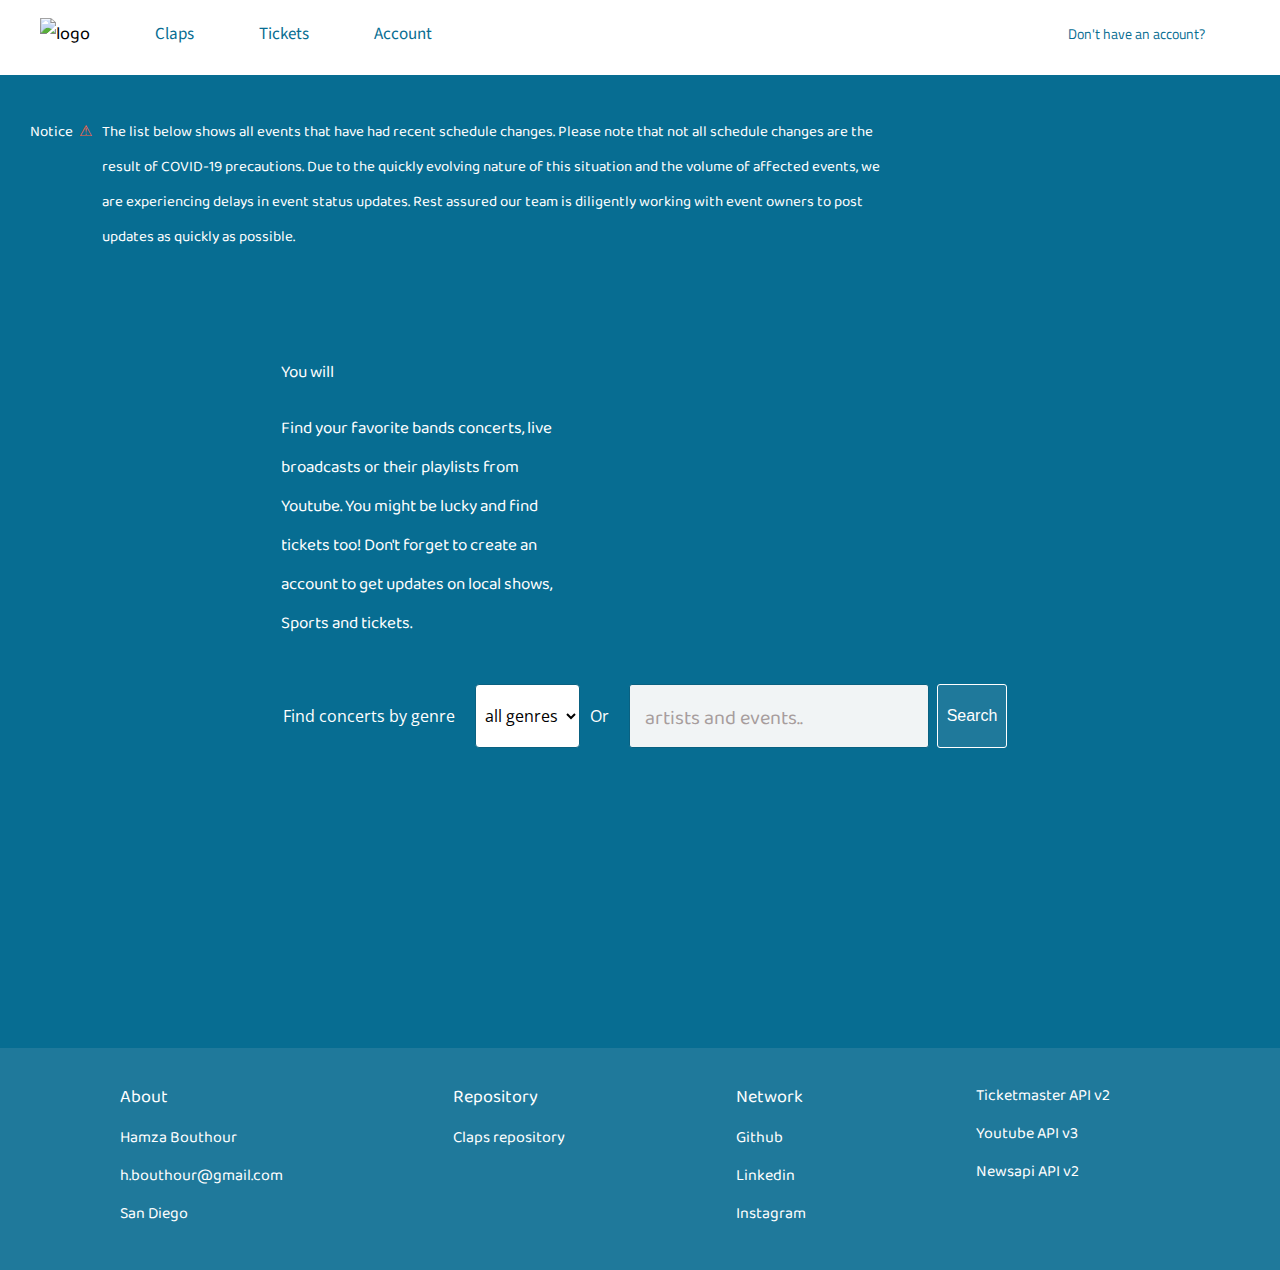
==== index.html @ c0728323 "index.html" ====
<!DOCTYPE html>
<html lang="en">

<head>
    <meta charset="UTF-8">
    <meta name="viewport" content="width=device-width, user-scalable=no">
    <link href="https://fonts.googleapis.com/css?family=Baloo+Tammudu+2|Titillium+Web&display=swap" rel="stylesheet">
    <link href="https://fonts.googleapis.com/css?family=Baloo+Paaji+2&display=swap" rel="stylesheet">
    <link href="https://fonts.googleapis.com/css?family=Open+Sans&display=swap" rel="stylesheet">
    <link href="https://fonts.googleapis.com/css?family=Source+Sans+Pro&display=swap" rel="stylesheet">
    <link rel="stylesheet" href="index.css" type="text/css">
    <script type="text/javascript" src="https://ajax.googleapis.com/ajax/libs/jquery/3.4.1/jquery.min.js"></script>
    <script src="index.js"></script>
    <title>Claps</title>
</head>

<body>
    <header class="header-home">
        <div class="nav-bar">
            <ul class="nav-bar-items">
                <li class="nav-bar-item"><img src="https://i.postimg.cc/vmHwt7nM/rename-edited.jpg" alt="logo"></li>
                <li class="nav-bar-item" id="claps-icon"><a class="nav-item-link" href="index.html">Claps</a></li>
                <li class="nav-bar-item"><a class="nav-item-link" href="https://www.ticketmaster.com/"target="_blank">Tickets</a></li>
                <li class="nav-bar-item"><a class="nav-item-link" href="account.html">Account</a></li>
                <li class="nav-bar-item"></li>
                <li class="signup-header nav-bar-item"><a class="signup-link" id="link_signup_home" href="account.html">Don't have an account?</a>
                </li>
            </ul>
        </div>
        <div class="front-message-header">
            <p class="notice-tag">Notice </p>
            <p class="alert-symbol">&#9888;</p>
            <p class="alert-text">The list below shows all events that have had recent schedule changes.
                Please note that not all schedule changes are the result of COVID-19 precautions. Due to the quickly
                evolving nature of this situation and the volume of affected events, we are experiencing delays in
                event
                status updates. Rest assured our team is diligently working with event owners to post updates as
                quickly
                as possible.</p>
        </div>
        <div class="front-message-news">
            <div class="introduction-header">
                <p class="clap-icon">You will </p>
                <p class="introduction-text">Find your favorite bands concerts, live broadcasts or their playlists from
                    Youtube. You might be lucky and find tickets too!
                    Don't forget to create an account to get updates on local shows, Sports and tickets.</p>
            </div>
            <div class="display-news-header"></div>
            <div class="display-events-header"></div>
        </div>
    </header>


    <div class="container-form-search">
        <form class="form-search" action="index.html">
            <p>Find concerts by genre</p>
            <select name="lessons_style" id="select_style_lessons">
                <option value="">all genres</option>
                <option value="jazz">jazz</option>
                <option value="rock">rock</option>
                <option value="blues">blues</option>
                <option value="metal">metal</option>
                <option value="rnb">R&B</option>
                <option value="classical">Classical</option>
            </select>
            <p>Or</p>
            <input type="text" class="form-search-input" id="form-search-keyword-input"
                placeholder="artists and events..">
            <button class="form-search-button">Search</button>
        </form>
    </div>
    <div class="events-container hidden">
        <h2 class="display-container-header">Suggested events..</h2>
        <div class="display-events"></div>
    </div>
    <div class="playlist-container hidden">
        <h2 class="display-container-header">Youtube playlists..</h2>
        <div class="display-playlist"></div>
    </div>
    <div class="video-container hidden">.
        <h2 class="display-container-header">Live shows..</h2>
        <div class="display-videos"></div>
    </div>
    <footer>
        <div class="html-bottom-home">
            <div class="contact-container">
                <div class="bottom-contact">
                    <p class="bottom-about-header">About</p>
                    <p class="bottom-text">Hamza Bouthour</p>
                    <p class="bottom-text">h.bouthour@gmail.com</p>
                    <p class="bottom-text">San Diego</p>
                </div>
                <div class="bottom-contact">
                    <p class="bottom-about-header">Repository</p>
                    <a href="https://github.com/hamza-bouthour/Claps" target="_blank">Claps repository</a>
                </div>
                <div class="bottom-contact">
                    <p class="bottom-about-header">Network</p>
                    <a href="https://github.com/hamza-bouthour" target="_blank">Github</a>
                    <p><a href="https://www.linkedin.com/in/hamza-bouthour-a0265919b/" target="_blank">Linkedin</a></p>
                    <a href="https://www.instagram.com/h.bhzo/" target="_blank">Instagram</a>
                </div>
                
                <div class="bottom-contact">
                    <p><a href="https://developer.ticketmaster.com/products-and-docs/apis/getting-started/"target="_blank">Ticketmaster API v2</a></p>
                    <p><a href="https://developers.google.com/youtube/v3" target="_blank">Youtube API v3</a></p>
                    <p><a href="https://newsapi.org/" target="_blank">Newsapi API v2</a></p>
                </div>
            </div>
        </div>
    </footer>
        <div class="response-error-status hidden"></div>
</body>
</html>
---- index.css ----
@media screen and (min-width: 720px) {

    * {
        box-sizing: border-box;
    }
    body {
        margin: 0;
        background-color: #076d92;  
    }
    .hidden {
        display: none;
    }
    button:hover {
        cursor: pointer;
    }
    button:focus,
    button:active {
        outline: none;
    }
    input::placeholder {
        font-family: 'Open Sans', sans-serif;
        color: rgb(167, 157, 157);
    }
    /* header */
    div.nav-bar {
        font-family: 'Baloo Tammudu 2', cursive;
        font-size: 18px;
        width: 100%;
        position: fixed;
        top: 0;
        background-color: white;
        height: 75px;
    }
    ul.nav-bar-items  {
        margin-left: 0px;
        list-style: none;
        display: flex;
        flex-direction: row;
        justify-content: start;
    }
    li.nav-bar-item  {
        margin-right: 25px;
    }
    li.nav-bar-item img {
        margin-top: -20px;
        margin-right: 40px;
    }
    a.nav-item-link { 
        font-size: 17px;
        margin-right: 40px;
        font-family: 'Source Sans Pro', sans-serif;
        text-decoration: none;
        color: #076d92;
    }
    a.nav-item-link:hover { 
        font-weight: 800;
    }
    div.search-header-container {
        position: absolute;
        right: 340px;
    }
    li.signup-header {
        position: absolute;
        right: 50px;
    }
    a.signup-link {
        font-family: 'Titillium Web', sans-serif;
        color: #076d92;
        font-size: 14px;
        text-decoration: none;
    }
    a.signup-link:hover {
        font-weight: 800;
    }
    input.search-input-form-header {
        font-family: 'Titillium Web', sans-serif;
        margin-left: 10px;
        width: 350px;
        height: 30px;
        background-color: white;
        color: black;
        border: solid 1px rgb(253, 251, 251);
        border-radius: 4px;
        margin-right: 4px;
        padding-left: 5px;
    }
    button.search-button-form-header {
        color: white;
        height: 30px;
        background-color: rgba(243, 237, 237, 0.1);
        border: solid 1px rgb(253, 251, 251);
        border-radius: 4px;
        outline: none;
    }
    input.search-input-form-header::placeholder {
        font-family: 'Baloo Tammudu 2', cursive;
        padding-left: 5px;
        color: rgb(167, 157, 157);
    }
    div.front-message-news {
        font-family: 'Baloo Tammudu 2', cursive;
        font-size: 14px;
        margin-top: 20px;
        display: flex;
        flex-direction: row;
        justify-content: space-evenly;
        margin-left: 15px;
    }
    div.display-news-header {
        margin-left: -80px;
    }
    div.display-news {
        font-family: 'Baloo Tammudu 2', cursive;
        margin-left: 50px;
    }
    div.news-box {
        margin-left: 90px;
        margin-bottom: 50px;
        display: flex;
        flex-direction: row;
        justify-content: start;
    }
    div.news-details {
        line-height: 15px;
        border-radius: 4px;
        padding: 15px;
        height: 220px;
        background-color: rgba(254, 254, 255, 0.7);
        border: solid 1px white;
        margin-left: 10px;
        margin-right: 15px;
        width: 200px;    
    }
    div.news-details a.news-link,
    div.news-details p.news-source {
        color: black;
        text-decoration: none;
        color:rgb(5, 17, 121);
        font-weight: 700;
    }
    img.news-image {
        border-radius: 4px;
        width: 310px;
        height: 220px;  
        border: solid 1px white;
    }
    div.front-message-header {
       width: 200px;
        font-family: 'Baloo Paaji 2', cursive;
        display: flex;
        flex-direction: row;
        justify-content: center;
        line-height: 35px;
        color: white;
        margin-top: 100px;
        width: 850px;
        font-size: 15px;
        margin-left: 30px;
    }
    p.notice-tag {
        margin-top: 15px;
        margin-right: 3px;
        font-size: 15px;
    }
    p.alert-symbol {
        margin-left: 3px;
        margin-top: 15px;
        margin-right: 10px;
        color: tomato;    
    }
    p.alert-text {
       width: 1000px;
    }
    div.introduction-header {
        margin-top: 50px;
        font-size: 17px;
        width: 300px;
        color: white;
    }
    form.form-search {
        margin-top: 20px;
        margin-bottom: 50px;
        display: flex;
        flex-direction: row;
        justify-content: center;   
    }
    input.form-search-input {
        font-family: 'Open Sans', sans-serif;
        background-color: rgb(241, 244, 245);
        border: solid 1px #0a6181;
        border-radius: 4px;
        padding-left: 10px;
        margin-right: 8px;
        border-radius: 3px;
        font-size: 20px;
        width: 300px;
    }
    input.form-search-input::placeholder {
        font-size: 20px;
        font-family: 'Baloo Tammudu 2', cursive;
        padding-left: 5px;
        color: rgb(167, 157, 157);
    }
    input#form-search-keyword-input:active,
    input#form-search-keyword-input:focus {
        outline: none;
    }
    select#select_style_lessons {
        border-radius: 4px;
        font-size: 16px;
        padding: 5px;
        font-family: 'Open Sans', sans-serif;
        background-color: white;
        border: solid 1px #0a6181;
    }
    option {
        font-family: 'Open Sans', sans-serif;   
    }
    form.form-search p {
        font-size: 16px;
        font-family: 'Open Sans', sans-serif;
        color: white;
        padding: 5px;
        margin-right: 15px;
        margin-left: 5px;
    } 
    button.form-search-button {
        width: 70px;
        padding: 2px;
        font-size: 16px;
        border: solid 1px white;
        border-radius: 3px;
        background-color:rgba(243, 237, 237, 0.1);
        color: white;
    }
    div.events-container {
        margin-top: 40px;
    }
    div.display-events {
        display: flex;
        flex-direction: row;
        margin-left: -15px;
        overflow-y: hidden;  
    }
    div.display-events-header {
        margin-left: -20px;
    }
    div.event-box-header {
        font-family: 'Baloo Tammudu 2', cursive;
        border-radius: 5px;
        display: flex;
        flex-direction: row;
        margin-left: 10px;  
        text-align: left;
        color: black;
        margin-bottom: 67px; 
    }
    div.event-box-header img {
        width: 360px;
        height: 220px;
         border-radius: 4px; 
         border: solid 1px white;
    }
    div.event-info-box-header {
        line-height: 17px;
        border-radius: 4px;
        padding: 12px;
        font-size: 14px;
        padding-top: 1px;
        background-color: rgba(254, 254, 255, 0.7);
        border: solid 1px white;
        margin-left: 10px;
        margin-right: 15px;
        width: 200px;
        height: 220px; 
    }
    div.event-box-header a.event-ticket-header {
        color: black;
        text-decoration: none;
        color:rgb(5, 17, 121);
        font-weight: 700;
    }
    p.event-local-header span {
        margin-left: 12px;
    }
    p.event-name-header {
        font-weight: 900;
        color:rgb(5, 17, 121);
    }
    div.event-box { 
        font-family: 'Baloo Tammudu 2', cursive;
        border-radius: 5px;
        display: flex;
        flex-direction: row;
        margin-left: 50px;
        text-align: left;
        color: black;
        margin-bottom: 25px;
    }
    div.event-box img {
       width: 170px;
       height: 191px;
        border-radius: 4px; 
        border: solid 1px white;
    }
    div.event-info-box {
        border: solid 1px white;
        line-height: 17px;
        border-radius: 4px;
        padding: 12px;
        font-size: 14px;
        padding-top: 1px;
        background-color: rgba(254, 254, 255, 0.7);
        margin-left: 10px;
        margin-right: 15px;
        width: 170px;
        height: 191px;
    }
    div.event-box a.event-ticket-form {
        color: black;
        text-decoration: none;
        color:rgb(5, 17, 121);
        font-weight: 700;
    }
    p.event-local-form span {
        margin-left: 12px;
    }
    p.event-name-form {
        font-weight: 900;
        color:rgb(5, 17, 121);
    }
    div.playlist-container {
        margin-top: 30px;   
    }
    div.display-playlist {
        font-family: 'Baloo Tammudu 2', cursive;
        margin-left: -15px;
        display: flex;
        flex-direction: row;
        overflow-y: hidden;
    }
    div.playlist-window {
        background-image: url(https://i.postimg.cc/vT8MY2CP/Spinner-1s-211px.gif);
        background-repeat: no-repeat;
        background-size: cover;
        width: 170px;
        height: 191px;
        border-radius: 4px;    
    }
    div.playlist-window iframe {
        width: 170px;
        height: 191px;
        border: solid 1px white;
    }
    div.playlist-description {
        line-height: 17px;
        border-radius: 4px;
        padding: 12px;
        font-size: 14px;
        padding-top: 1px;
        background-color: rgba(254, 254, 255, 0.7);
        margin-left: 10px;
        margin-right: 15px;
        width: 170px;
        height: 191px;
        border: solid 1px white;
    }
    div.playlist-box {
        font-family: 'Baloo Tammudu 2', cursive;
        border-radius: 5px;
        display: flex;
        flex-direction: row;
        margin-left: 50px;
        margin-bottom: 25px;
        text-align: left;
        color: black;
    }
    div.display-playlist iframe {
        border-radius: 5px;
        width: 170px;
        height: 191px;
    }
    h2.display-container-header {
        font-family: 'Open Sans', sans-serif;
        color: white;
        margin-left: 33px;
        font-weight: 400;
    }
    div.video-container {
        margin-top: -10px;
    }
    div.display-videos {
        display: flex;
        flex-wrap: wrap;
        justify-content: space-evenly;
    }
    div.video-box {
        border-radius: 4px;
        border: solid 1px white;
        margin-top: 10px;   
    }
    div.video-description {
        font-size: 13px;
        font-family: 'Open Sans', sans-serif;
        color: white; 
        border-top: solid 1px white;
        padding: 10px 10px;
        width: 400px;
    }
    div.video-window {
    background-image: url(https://i.postimg.cc/vT8MY2CP/Spinner-1s-211px.gif);
    background-repeat: no-repeat;
    background-size: cover;
}









    div.html-bottom-home {
        padding-top: 25px;
        padding-bottom: 25px;
        background-color: rgba(243, 237, 237, 0.1);
        margin-top: 300px;
        width: 100%;
       
    }
    div.contact-container {
        font-family: 'Baloo Tammudu 2', cursive;
        margin-left: 120px;
       display: flex;
       flex-direction: row;
       justify-content: space-around;
        color: white;
        
    }
    div.bottom-contact {
        line-height: 22px;
        display: block;
        margin-right: 170px;
    }
    p.bottom-about-header {
      font-size: 18px;
     
    }
    div.contact-container div a {
        color: white;
        text-decoration: none;
    }
  
      
      /* ::-webkit-scrollbar-track {
        height: 7px;
        background: rgb(171, 180, 185);
      }
       
     
      ::-webkit-scrollbar-thumb {
        background:rgb(73, 2, 2) ; 
        width: 20px;
      }
      
     
      ::-webkit-scrollbar-thumb:hover {
        background: #555; 
       
      } */
    

#style-8{
    border: 1px solid black;
    background-color: #F5F5F5;
}

::-webkit-scrollbar {
    height: 8px;
    width: 10px;
    
}

::-webkit-scrollbar-thumb {
    border-radius: 8px;
    background-color: #1a8daa;  
}
::-webkit-scrollbar-thumb:hover {
    border-radius: 8px;
    background-color: #eaeff0;  
}

}
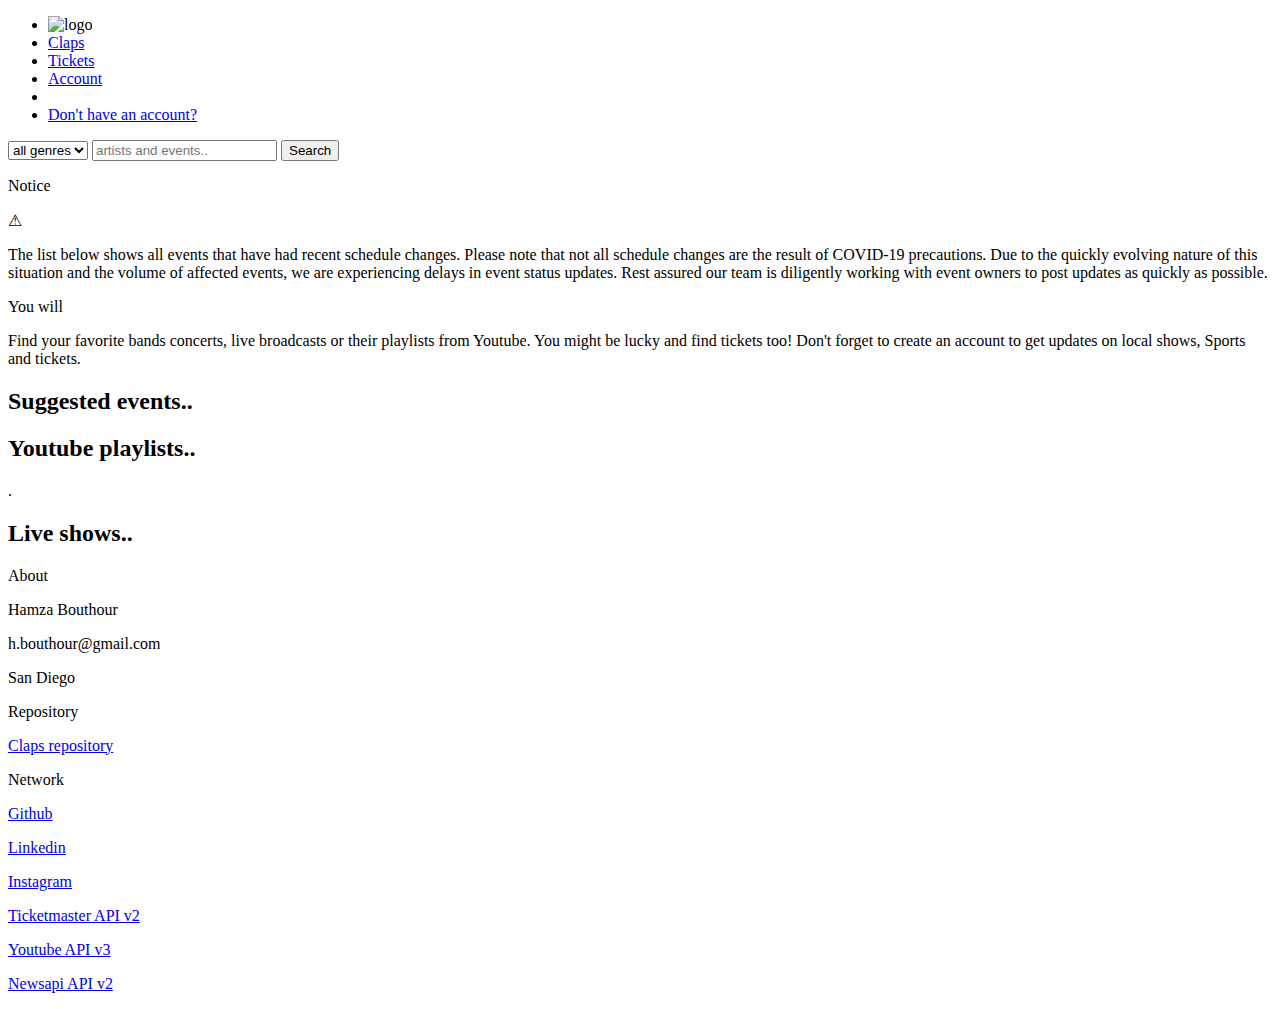
==== commit 5ac0ed62: "index.html" ====
--- a/index.html
+++ b/index.html
@@ -15,18 +15,63 @@
 </head>
 
 <body>
-    <header class="header-home">
+    <header>
+
         <div class="nav-bar">
-            <ul class="nav-bar-items">
-                <li class="nav-bar-item"><img src="https://i.postimg.cc/vmHwt7nM/rename-edited.jpg" alt="logo"></li>
+            <div class="nav-sandiwch">
+                <div class="sandwich-line"></div>
+                <div class="sandwich-line"></div>
+                <div class="sandwich-line"></div>
+            </div>
+            <ul class="nav-bar-items hidden">
+                <li class="nav-bar-item" id="header-logo"><img src="https://i.postimg.cc/vmHwt7nM/rename-edited.jpg"
+                        alt="logo"></li>
                 <li class="nav-bar-item" id="claps-icon"><a class="nav-item-link" href="index.html">Claps</a></li>
-                <li class="nav-bar-item"><a class="nav-item-link" href="https://www.ticketmaster.com/"target="_blank">Tickets</a></li>
+                <li class="nav-bar-item"><a class="nav-item-link" href="https://www.ticketmaster.com/"
+                        target="_blank">Tickets</a></li>
                 <li class="nav-bar-item"><a class="nav-item-link" href="account.html">Account</a></li>
                 <li class="nav-bar-item"></li>
-                <li class="signup-header nav-bar-item"><a class="signup-link" id="link_signup_home" href="account.html">Don't have an account?</a>
+                <li class="signup-header nav-bar-item"><a class="signup-link" id="link_signup_home"
+                        href="account.html">Don't have an account?</a>
                 </li>
             </ul>
+            <div class="mobile-form-search">
+                <form class="mobile-form-search" action="index.html">
+                   
+                    <select name="lessons_style" id="select_style_lessons_mobile">
+                        <option value="">all genres</option>
+                        <option value="jazz">jazz</option>
+                        <option value="rock">rock</option>
+                        <option value="blues">blues</option>
+                        <option value="metal">metal</option>
+                        <option value="rnb">R&B</option>
+                        <option value="classical">Classical</option>
+                    </select>
+                   
+                    <input type="text" class="form-search-input" id="form-search-keyword-input"
+                        placeholder="artists and events..">
+                    <button class="mobile-form-search-button">Search</button>
+                </form>
+            </div>
         </div>
+        <!-- <div class="container-form-search">
+            <form class="form-search" action="index.html">
+                <p>Find concerts by genre</p>
+                <select name="lessons_style" id="select_style_lessons">
+                    <option value="">all genres</option>
+                    <option value="jazz">jazz</option>
+                    <option value="rock">rock</option>
+                    <option value="blues">blues</option>
+                    <option value="metal">metal</option>
+                    <option value="rnb">R&B</option>
+                    <option value="classical">Classical</option>
+                </select>
+                <p>Or</p>
+                <input type="text" class="form-search-input" id="form-search-keyword-input"
+                    placeholder="artists and events..">
+                <button class="form-search-button">Search</button>
+            </form>
+        </div> -->
         <div class="front-message-header">
             <p class="notice-tag">Notice </p>
             <p class="alert-symbol">&#9888;</p>
@@ -45,30 +90,12 @@
                     Youtube. You might be lucky and find tickets too!
                     Don't forget to create an account to get updates on local shows, Sports and tickets.</p>
             </div>
-            <div class="display-news-header"></div>
-            <div class="display-events-header"></div>
         </div>
     </header>
+    <div class="display-news-header"></div>
+    <div class="display-events-header"></div>
 
 
-    <div class="container-form-search">
-        <form class="form-search" action="index.html">
-            <p>Find concerts by genre</p>
-            <select name="lessons_style" id="select_style_lessons">
-                <option value="">all genres</option>
-                <option value="jazz">jazz</option>
-                <option value="rock">rock</option>
-                <option value="blues">blues</option>
-                <option value="metal">metal</option>
-                <option value="rnb">R&B</option>
-                <option value="classical">Classical</option>
-            </select>
-            <p>Or</p>
-            <input type="text" class="form-search-input" id="form-search-keyword-input"
-                placeholder="artists and events..">
-            <button class="form-search-button">Search</button>
-        </form>
-    </div>
     <div class="events-container hidden">
         <h2 class="display-container-header">Suggested events..</h2>
         <div class="display-events"></div>
@@ -100,15 +127,17 @@
                     <p><a href="https://www.linkedin.com/in/hamza-bouthour-a0265919b/" target="_blank">Linkedin</a></p>
                     <a href="https://www.instagram.com/h.bhzo/" target="_blank">Instagram</a>
                 </div>
-                
+
                 <div class="bottom-contact">
-                    <p><a href="https://developer.ticketmaster.com/products-and-docs/apis/getting-started/"target="_blank">Ticketmaster API v2</a></p>
+                    <p><a href="https://developer.ticketmaster.com/products-and-docs/apis/getting-started/"
+                            target="_blank">Ticketmaster API v2</a></p>
                     <p><a href="https://developers.google.com/youtube/v3" target="_blank">Youtube API v3</a></p>
                     <p><a href="https://newsapi.org/" target="_blank">Newsapi API v2</a></p>
                 </div>
             </div>
         </div>
     </footer>
-        <div class="response-error-status hidden"></div>
+    <div class="response-error-status hidden"></div>
 </body>
+
 </html>--- a/index.css
+++ b/index.css
@@ -1,4 +1,4 @@
-@media screen and (min-width: 720px) {
+@media screen and (max-width: 720px) {
 
     * {
         box-sizing: border-box;
@@ -21,8 +21,8 @@
         font-family: 'Open Sans', sans-serif;
         color: rgb(167, 157, 157);
     }
-    /* header */
     div.nav-bar {
+        display: none;
         font-family: 'Baloo Tammudu 2', cursive;
         font-size: 18px;
         width: 100%;
@@ -100,25 +100,25 @@
     div.front-message-news {
         font-family: 'Baloo Tammudu 2', cursive;
         font-size: 14px;
-        margin-top: 20px;
-        display: flex;
-        flex-direction: row;
-        justify-content: space-evenly;
-        margin-left: 15px;
-    }
-    div.display-news-header {
+        margin: auto;
+        display: flex;
+        flex-direction: column;
+        justify-content: start;
+        
+    }
+    /* div.display-news-header {
         margin-left: -80px;
-    }
+    } */
     div.display-news {
         font-family: 'Baloo Tammudu 2', cursive;
         margin-left: 50px;
     }
     div.news-box {
-        margin-left: 90px;
-        margin-bottom: 50px;
-        display: flex;
-        flex-direction: row;
-        justify-content: start;
+        /* margin-left: 90px;
+        margin-bottom: 50px; */
+        display: flex;
+        flex-direction: row;
+        justify-content: center;
     }
     div.news-details {
         line-height: 15px;
@@ -138,6 +138,7 @@
         color:rgb(5, 17, 121);
         font-weight: 700;
     }
+
     img.news-image {
         border-radius: 4px;
         width: 310px;
@@ -145,17 +146,18 @@
         border: solid 1px white;
     }
     div.front-message-header {
-       width: 200px;
+        margin: auto;
         font-family: 'Baloo Paaji 2', cursive;
         display: flex;
         flex-direction: row;
         justify-content: center;
+      
         line-height: 35px;
         color: white;
-        margin-top: 100px;
+        /* margin-top: 100px; */
         width: 850px;
         font-size: 15px;
-        margin-left: 30px;
+        
     }
     p.notice-tag {
         margin-top: 15px;
@@ -168,10 +170,9 @@
         margin-right: 10px;
         color: tomato;    
     }
-    p.alert-text {
-       width: 1000px;
-    }
+  
     div.introduction-header {
+        display: none;
         margin-top: 50px;
         font-size: 17px;
         width: 300px;
@@ -242,22 +243,22 @@
         margin-left: -15px;
         overflow-y: hidden;  
     }
-    div.display-events-header {
+    /* div.display-events-header {
         margin-left: -20px;
-    }
+    } */
     div.event-box-header {
         font-family: 'Baloo Tammudu 2', cursive;
         border-radius: 5px;
         display: flex;
         flex-direction: row;
-        margin-left: 10px;  
+        justify-content: center;
         text-align: left;
         color: black;
-        margin-bottom: 67px; 
+       
     }
     div.event-box-header img {
-        width: 360px;
-        height: 220px;
+        width: 310px;
+        height: 220px;  
          border-radius: 4px; 
          border: solid 1px white;
     }
@@ -408,33 +409,23 @@
         width: 400px;
     }
     div.video-window {
-    background-image: url(https://i.postimg.cc/vT8MY2CP/Spinner-1s-211px.gif);
-    background-repeat: no-repeat;
-    background-size: cover;
-}
-
-
-
-
-
-
-
-
-
+        background-image: url(https://i.postimg.cc/vT8MY2CP/Spinner-1s-211px.gif);
+        background-repeat: no-repeat;
+        background-size: cover;
+    }
     div.html-bottom-home {
         padding-top: 25px;
         padding-bottom: 25px;
         background-color: rgba(243, 237, 237, 0.1);
         margin-top: 300px;
         width: 100%;
-       
     }
     div.contact-container {
         font-family: 'Baloo Tammudu 2', cursive;
         margin-left: 120px;
-       display: flex;
-       flex-direction: row;
-       justify-content: space-around;
+        display: flex;
+        flex-direction: row;
+        justify-content: space-around;
         color: white;
         
     }
@@ -444,52 +435,595 @@
         margin-right: 170px;
     }
     p.bottom-about-header {
-      font-size: 18px;
-     
+        font-size: 18px; 
     }
     div.contact-container div a {
         color: white;
         text-decoration: none;
     }
+    ::-webkit-scrollbar {
+        height: 8px;
+        width: 10px;
+
+    }
+    ::-webkit-scrollbar-thumb {
+        border-radius: 8px;
+        background-color: #1a8daa;  
+    }
+    ::-webkit-scrollbar-thumb:hover {
+        border-radius: 8px;
+        background-color: #eaeff0;  
+    }
+}   
+
+
   
-      
-      /* ::-webkit-scrollbar-track {
-        height: 7px;
-        background: rgb(171, 180, 185);
-      }
-       
-     
-      ::-webkit-scrollbar-thumb {
-        background:rgb(73, 2, 2) ; 
-        width: 20px;
-      }
-      
-     
-      ::-webkit-scrollbar-thumb:hover {
-        background: #555; 
-       
-      } */
-    
-
-#style-8{
-    border: 1px solid black;
-    background-color: #F5F5F5;
-}
-
-::-webkit-scrollbar {
-    height: 8px;
-    width: 10px;
-    
-}
-
-::-webkit-scrollbar-thumb {
-    border-radius: 8px;
-    background-color: #1a8daa;  
-}
-::-webkit-scrollbar-thumb:hover {
-    border-radius: 8px;
-    background-color: #eaeff0;  
-}
-
-}   
-
+
+
+
+
+
+
+
+
+
+
+
+
+
+
+
+
+
+
+
+
+
+
+
+
+
+
+
+
+
+
+
+
+
+
+
+
+
+
+
+
+
+
+
+
+
+
+/* @media screen and (min-width: 720px) {
+
+    * {
+        box-sizing: border-box;
+    }
+    body {
+        margin: 0;
+        background-color: #076d92;  
+    }
+    .hidden {
+        display: none;
+    }
+    button:hover {
+        cursor: pointer;
+    }
+    button:focus,
+    button:active {
+        outline: none;
+    }
+    input::placeholder {
+        font-family: 'Open Sans', sans-serif;
+        color: rgb(167, 157, 157);
+    }
+    div.nav-bar {
+        font-family: 'Baloo Tammudu 2', cursive;
+        font-size: 18px;
+        width: 100%;
+        position: fixed;
+        top: 0;
+        background-color: white;
+        height: 75px;
+    }
+    ul.nav-bar-items  {
+        margin-left: 0px;
+        list-style: none;
+        display: flex;
+        flex-direction: row;
+        justify-content: start;
+    }
+    li.nav-bar-item  {
+        margin-right: 25px;
+    }
+    li.nav-bar-item img {
+        margin-top: -20px;
+        margin-right: 40px;
+    }
+    a.nav-item-link { 
+        font-size: 17px;
+        margin-right: 40px;
+        font-family: 'Source Sans Pro', sans-serif;
+        text-decoration: none;
+        color: #076d92;
+    }
+    a.nav-item-link:hover { 
+        font-weight: 800;
+    }
+    div.search-header-container {
+        position: absolute;
+        right: 340px;
+    }
+    li.signup-header {
+        position: absolute;
+        right: 50px;
+    }
+    a.signup-link {
+        font-family: 'Titillium Web', sans-serif;
+        color: #076d92;
+        font-size: 14px;
+        text-decoration: none;
+    }
+    a.signup-link:hover {
+        font-weight: 800;
+    }
+    input.search-input-form-header {
+        font-family: 'Titillium Web', sans-serif;
+        margin-left: 10px;
+        width: 350px;
+        height: 30px;
+        background-color: white;
+        color: black;
+        border: solid 1px rgb(253, 251, 251);
+        border-radius: 4px;
+        margin-right: 4px;
+        padding-left: 5px;
+    }
+    button.search-button-form-header {
+        color: white;
+        height: 30px;
+        background-color: rgba(243, 237, 237, 0.1);
+        border: solid 1px rgb(253, 251, 251);
+        border-radius: 4px;
+        outline: none;
+    }
+    input.search-input-form-header::placeholder {
+        font-family: 'Baloo Tammudu 2', cursive;
+        padding-left: 5px;
+        color: rgb(167, 157, 157);
+    }
+    div.front-message-news {
+        font-family: 'Baloo Tammudu 2', cursive;
+        font-size: 14px;
+        margin-top: 20px;
+        display: flex;
+        flex-direction: row;
+        justify-content: space-evenly;
+        margin-left: 15px;
+    }
+    div.display-news-header {
+        margin-left: -80px;
+    }
+    div.display-news {
+        font-family: 'Baloo Tammudu 2', cursive;
+        margin-left: 50px;
+    }
+    div.news-box {
+        margin-left: 90px;
+        margin-bottom: 50px;
+        display: flex;
+        flex-direction: row;
+        justify-content: start;
+    }
+    div.news-details {
+        line-height: 15px;
+        border-radius: 4px;
+        padding: 15px;
+        height: 220px;
+        background-color: rgba(254, 254, 255, 0.7);
+        border: solid 1px white;
+        margin-left: 10px;
+        margin-right: 15px;
+        width: 200px;    
+    }
+    div.news-details a.news-link,
+    div.news-details p.news-source {
+        color: black;
+        text-decoration: none;
+        color:rgb(5, 17, 121);
+        font-weight: 700;
+    }
+    img.news-image {
+        border-radius: 4px;
+        width: 310px;
+        height: 220px;  
+        border: solid 1px white;
+    }
+    div.front-message-header {
+       width: 200px;
+        font-family: 'Baloo Paaji 2', cursive;
+        display: flex;
+        flex-direction: row;
+        justify-content: center;
+        line-height: 35px;
+        color: white;
+        margin-top: 100px;
+        width: 850px;
+        font-size: 15px;
+        margin-left: 30px;
+    }
+    p.notice-tag {
+        margin-top: 15px;
+        margin-right: 3px;
+        font-size: 15px;
+    }
+    p.alert-symbol {
+        margin-left: 3px;
+        margin-top: 15px;
+        margin-right: 10px;
+        color: tomato;    
+    }
+    p.alert-text {
+       width: 1000px;
+    }
+    div.introduction-header {
+        margin-top: 50px;
+        font-size: 17px;
+        width: 300px;
+        color: white;
+    }
+    form.form-search {
+        margin-top: 20px;
+        margin-bottom: 50px;
+        display: flex;
+        flex-direction: row;
+        justify-content: center;   
+    }
+    input.form-search-input {
+        font-family: 'Open Sans', sans-serif;
+        background-color: rgb(241, 244, 245);
+        border: solid 1px #0a6181;
+        border-radius: 4px;
+        padding-left: 10px;
+        margin-right: 8px;
+        border-radius: 3px;
+        font-size: 20px;
+        width: 300px;
+    }
+    input.form-search-input::placeholder {
+        font-size: 20px;
+        font-family: 'Baloo Tammudu 2', cursive;
+        padding-left: 5px;
+        color: rgb(167, 157, 157);
+    }
+    input#form-search-keyword-input:active,
+    input#form-search-keyword-input:focus {
+        outline: none;
+    }
+    select#select_style_lessons {
+        border-radius: 4px;
+        font-size: 16px;
+        padding: 5px;
+        font-family: 'Open Sans', sans-serif;
+        background-color: white;
+        border: solid 1px #0a6181;
+    }
+    option {
+        font-family: 'Open Sans', sans-serif;   
+    }
+    form.form-search p {
+        font-size: 16px;
+        font-family: 'Open Sans', sans-serif;
+        color: white;
+        padding: 5px;
+        margin-right: 15px;
+        margin-left: 5px;
+    } 
+    button.form-search-button {
+        width: 70px;
+        padding: 2px;
+        font-size: 16px;
+        border: solid 1px white;
+        border-radius: 3px;
+        background-color:rgba(243, 237, 237, 0.1);
+        color: white;
+    }
+    div.events-container {
+        margin-top: 40px;
+    }
+    div.display-events {
+        display: flex;
+        flex-direction: row;
+        margin-left: -15px;
+        overflow-y: hidden;  
+    }
+    div.display-events-header {
+        margin-left: -20px;
+    }
+    div.event-box-header {
+        font-family: 'Baloo Tammudu 2', cursive;
+        border-radius: 5px;
+        display: flex;
+        flex-direction: row;
+        margin-left: 10px;  
+        text-align: left;
+        color: black;
+        margin-bottom: 67px; 
+    }
+    div.event-box-header img {
+        width: 360px;
+        height: 220px;
+         border-radius: 4px; 
+         border: solid 1px white;
+    }
+    div.event-info-box-header {
+        line-height: 17px;
+        border-radius: 4px;
+        padding: 12px;
+        font-size: 14px;
+        padding-top: 1px;
+        background-color: rgba(254, 254, 255, 0.7);
+        border: solid 1px white;
+        margin-left: 10px;
+        margin-right: 15px;
+        width: 200px;
+        height: 220px; 
+    }
+    div.event-box-header a.event-ticket-header {
+        color: black;
+        text-decoration: none;
+        color:rgb(5, 17, 121);
+        font-weight: 700;
+    }
+    p.event-local-header span {
+        margin-left: 12px;
+    }
+    p.event-name-header {
+        font-weight: 900;
+        color:rgb(5, 17, 121);
+    }
+    div.event-box { 
+        font-family: 'Baloo Tammudu 2', cursive;
+        border-radius: 5px;
+        display: flex;
+        flex-direction: row;
+        margin-left: 50px;
+        text-align: left;
+        color: black;
+        margin-bottom: 25px;
+    }
+    div.event-box img {
+       width: 170px;
+       height: 191px;
+        border-radius: 4px; 
+        border: solid 1px white;
+    }
+    div.event-info-box {
+        border: solid 1px white;
+        line-height: 17px;
+        border-radius: 4px;
+        padding: 12px;
+        font-size: 14px;
+        padding-top: 1px;
+        background-color: rgba(254, 254, 255, 0.7);
+        margin-left: 10px;
+        margin-right: 15px;
+        width: 170px;
+        height: 191px;
+    }
+    div.event-box a.event-ticket-form {
+        color: black;
+        text-decoration: none;
+        color:rgb(5, 17, 121);
+        font-weight: 700;
+    }
+    p.event-local-form span {
+        margin-left: 12px;
+    }
+    p.event-name-form {
+        font-weight: 900;
+        color:rgb(5, 17, 121);
+    }
+    div.playlist-container {
+        margin-top: 30px;   
+    }
+    div.display-playlist {
+        font-family: 'Baloo Tammudu 2', cursive;
+        margin-left: -15px;
+        display: flex;
+        flex-direction: row;
+        overflow-y: hidden;
+    }
+    div.playlist-window {
+        background-image: url(https://i.postimg.cc/vT8MY2CP/Spinner-1s-211px.gif);
+        background-repeat: no-repeat;
+        background-size: cover;
+        width: 170px;
+        height: 191px;
+        border-radius: 4px;    
+    }
+    div.playlist-window iframe {
+        width: 170px;
+        height: 191px;
+        border: solid 1px white;
+    }
+    div.playlist-description {
+        line-height: 17px;
+        border-radius: 4px;
+        padding: 12px;
+        font-size: 14px;
+        padding-top: 1px;
+        background-color: rgba(254, 254, 255, 0.7);
+        margin-left: 10px;
+        margin-right: 15px;
+        width: 170px;
+        height: 191px;
+        border: solid 1px white;
+    }
+    div.playlist-box {
+        font-family: 'Baloo Tammudu 2', cursive;
+        border-radius: 5px;
+        display: flex;
+        flex-direction: row;
+        margin-left: 50px;
+        margin-bottom: 25px;
+        text-align: left;
+        color: black;
+    }
+    div.display-playlist iframe {
+        border-radius: 5px;
+        width: 170px;
+        height: 191px;
+    }
+    h2.display-container-header {
+        font-family: 'Open Sans', sans-serif;
+        color: white;
+        margin-left: 33px;
+        font-weight: 400;
+    }
+    div.video-container {
+        margin-top: -10px;
+    }
+    div.display-videos {
+        display: flex;
+        flex-wrap: wrap;
+        justify-content: space-evenly;
+    }
+    div.video-box {
+        border-radius: 4px;
+        border: solid 1px white;
+        margin-top: 10px;   
+    }
+    div.video-description {
+        font-size: 13px;
+        font-family: 'Open Sans', sans-serif;
+        color: white; 
+        border-top: solid 1px white;
+        padding: 10px 10px;
+        width: 400px;
+    }
+    div.video-window {
+        background-image: url(https://i.postimg.cc/vT8MY2CP/Spinner-1s-211px.gif);
+        background-repeat: no-repeat;
+        background-size: cover;
+    }
+    div.html-bottom-home {
+        padding-top: 25px;
+        padding-bottom: 25px;
+        background-color: rgba(243, 237, 237, 0.1);
+        margin-top: 300px;
+        width: 100%;
+    }
+    div.contact-container {
+        font-family: 'Baloo Tammudu 2', cursive;
+        margin-left: 120px;
+        display: flex;
+        flex-direction: row;
+        justify-content: space-around;
+        color: white;
+        
+    }
+    div.bottom-contact {
+        line-height: 22px;
+        display: block;
+        margin-right: 170px;
+    }
+    p.bottom-about-header {
+        font-size: 18px; 
+    }
+    div.contact-container div a {
+        color: white;
+        text-decoration: none;
+    }
+    ::-webkit-scrollbar {
+        height: 8px;
+        width: 10px;
+
+    }
+    ::-webkit-scrollbar-thumb {
+        border-radius: 8px;
+        background-color: #1a8daa;  
+    }
+    ::-webkit-scrollbar-thumb:hover {
+        border-radius: 8px;
+        background-color: #eaeff0;  
+    }
+}    */
+
+
+  
+
+
+
+
+
+
+
+
+
+
+
+
+
+
+
+
+
+
+
+
+
+
+
+
+
+
+
+
+
+
+
+
+
+
+
+
+
+
+
+
+
+
+
+
+
+
+
+
+
+
+
+
+
+
+
+
+
+
+
+
+
+
+
+
+
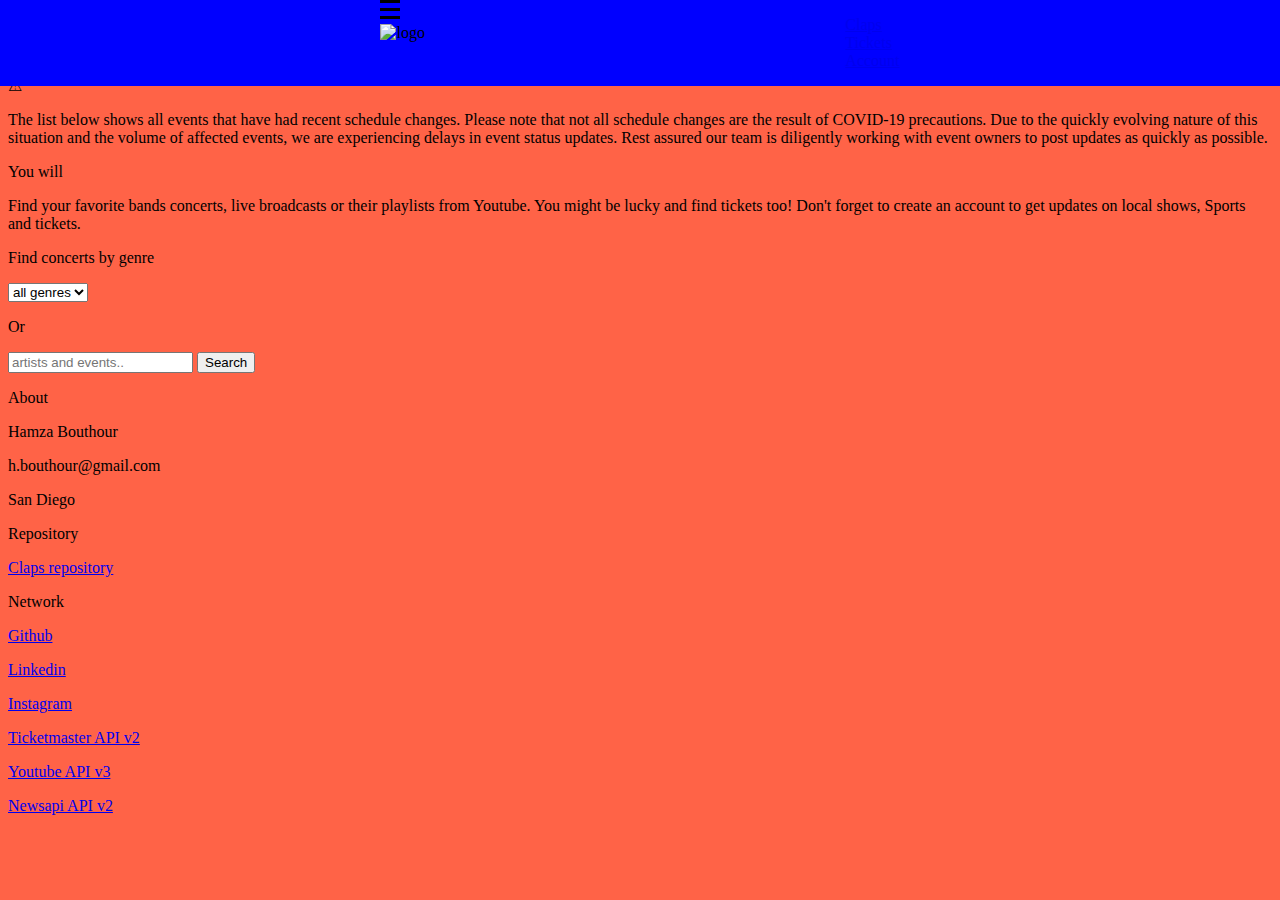
==== commit 63f5aa8e: "index.html" ====
--- a/index.html
+++ b/index.html
@@ -16,62 +16,27 @@
 
 <body>
     <header>
-
         <div class="nav-bar">
-            <div class="nav-sandiwch">
-                <div class="sandwich-line"></div>
-                <div class="sandwich-line"></div>
-                <div class="sandwich-line"></div>
+            <div class="nav-bar-line1">
+                <div class="nav-sandiwch">
+                    <div class="sandwich-line"></div>
+                    <div class="sandwich-line"></div>
+                    <div class="sandwich-line"></div>
+                </div>
+                <div class="claps-logo"><img src="https://i.postimg.cc/vmHwt7nM/rename-edited.jpg" alt="logo"></div>
             </div>
-            <ul class="nav-bar-items hidden">
-                <li class="nav-bar-item" id="header-logo"><img src="https://i.postimg.cc/vmHwt7nM/rename-edited.jpg"
-                        alt="logo"></li>
-                <li class="nav-bar-item" id="claps-icon"><a class="nav-item-link" href="index.html">Claps</a></li>
-                <li class="nav-bar-item"><a class="nav-item-link" href="https://www.ticketmaster.com/"
-                        target="_blank">Tickets</a></li>
-                <li class="nav-bar-item"><a class="nav-item-link" href="account.html">Account</a></li>
-                <li class="nav-bar-item"></li>
-                <li class="signup-header nav-bar-item"><a class="signup-link" id="link_signup_home"
-                        href="account.html">Don't have an account?</a>
-                </li>
-            </ul>
-            <div class="mobile-form-search">
-                <form class="mobile-form-search" action="index.html">
-                   
-                    <select name="lessons_style" id="select_style_lessons_mobile">
-                        <option value="">all genres</option>
-                        <option value="jazz">jazz</option>
-                        <option value="rock">rock</option>
-                        <option value="blues">blues</option>
-                        <option value="metal">metal</option>
-                        <option value="rnb">R&B</option>
-                        <option value="classical">Classical</option>
-                    </select>
-                   
-                    <input type="text" class="form-search-input" id="form-search-keyword-input"
-                        placeholder="artists and events..">
-                    <button class="mobile-form-search-button">Search</button>
-                </form>
+            <div class="nav-bar-line2">
+                <ul class="nav-bar-items">
+                    <li class="nav-bar-item" id="header-logo"><img src="https://i.postimg.cc/vmHwt7nM/rename-edited.jpg" alt="logo"></li>
+                    <li class="nav-bar-item" id="claps-icon"><a class="nav-item-link" href="index.html">Claps</a></li>
+                    <li class="nav-bar-item"><a class="nav-item-link" href="https://www.ticketmaster.com/"target="_blank">Tickets</a></li>
+                    <li class="nav-bar-item"><a class="nav-item-link" href="account.html">Account</a></li>
+                    <li class="nav-bar-item"></li>
+                    </li>
+                </ul>
             </div>
         </div>
-        <!-- <div class="container-form-search">
-            <form class="form-search" action="index.html">
-                <p>Find concerts by genre</p>
-                <select name="lessons_style" id="select_style_lessons">
-                    <option value="">all genres</option>
-                    <option value="jazz">jazz</option>
-                    <option value="rock">rock</option>
-                    <option value="blues">blues</option>
-                    <option value="metal">metal</option>
-                    <option value="rnb">R&B</option>
-                    <option value="classical">Classical</option>
-                </select>
-                <p>Or</p>
-                <input type="text" class="form-search-input" id="form-search-keyword-input"
-                    placeholder="artists and events..">
-                <button class="form-search-button">Search</button>
-            </form>
-        </div> -->
+        <li class="signup-header nav-bar-item"><a class="signup-link" id="link_signup_home" href="account.html">Don't have an account?</a>
         <div class="front-message-header">
             <p class="notice-tag">Notice </p>
             <p class="alert-symbol">&#9888;</p>
@@ -95,7 +60,25 @@
     <div class="display-news-header"></div>
     <div class="display-events-header"></div>
 
-
+    <div class="container-form-search">
+        
+        <form class="form-search" action="index.html">
+            <p>Find concerts by genre</p>
+            <select name="lessons_style" id="select_style_lessons">
+                <option value="">all genres</option>
+                <option value="jazz">jazz</option>
+                <option value="rock">rock</option>
+                <option value="blues">blues</option>
+                <option value="metal">metal</option>
+                <option value="rnb">R&B</option>
+                <option value="classical">Classical</option>
+            </select>
+            <p>Or</p>
+            <input type="text" class="form-search-input" id="form-search-keyword-input"
+                placeholder="artists and events..">
+            <button class="form-search-button">Search</button>
+        </form>
+    </div>
     <div class="events-container hidden">
         <h2 class="display-container-header">Suggested events..</h2>
         <div class="display-events"></div>
@@ -127,17 +110,15 @@
                     <p><a href="https://www.linkedin.com/in/hamza-bouthour-a0265919b/" target="_blank">Linkedin</a></p>
                     <a href="https://www.instagram.com/h.bhzo/" target="_blank">Instagram</a>
                 </div>
-
+                
                 <div class="bottom-contact">
-                    <p><a href="https://developer.ticketmaster.com/products-and-docs/apis/getting-started/"
-                            target="_blank">Ticketmaster API v2</a></p>
+                    <p><a href="https://developer.ticketmaster.com/products-and-docs/apis/getting-started/"target="_blank">Ticketmaster API v2</a></p>
                     <p><a href="https://developers.google.com/youtube/v3" target="_blank">Youtube API v3</a></p>
                     <p><a href="https://newsapi.org/" target="_blank">Newsapi API v2</a></p>
                 </div>
             </div>
         </div>
     </footer>
-    <div class="response-error-status hidden"></div>
+        <div class="response-error-status hidden"></div>
 </body>
-
 </html>--- a/index.css
+++ b/index.css
@@ -1,4 +1,99 @@
-@media screen and (max-width: 720px) {
+@media screen and (max-width: 1720px) {
+    * {
+        box-sizing: border-box;
+    }
+    body {
+        background-color: tomato;
+        
+       
+    }
+    .hidden {
+        display: none;
+    }
+ 
+    div.nav-bar {
+        background-color: blue;
+        width: 100%;
+     
+        display: flex;
+        flex-direction: row;
+        justify-content: space-evenly;
+        position: fixed;
+        top: 0;
+        left: 0;
+    }
+    div.nav-sandwich {
+        margin-right: 20px;
+    }
+
+    div.sandwich-line {
+       
+        background-color: black;
+        margin-bottom: 5px;
+        width: 20px;
+        height: 3px;
+    }
+    ul.nav-bar-items {
+        list-style: none;
+
+    }
+    li#header-logo {
+        display: none;
+    }
+
+    
+    
+}  
+
+
+  
+
+
+
+
+
+
+
+
+
+
+
+
+
+
+
+
+
+
+
+
+
+
+
+
+
+
+
+
+
+
+
+
+
+
+
+
+
+
+
+
+
+
+
+
+
+
+/* @media screen and (min-width: 720px) {
 
     * {
         box-sizing: border-box;
@@ -22,7 +117,6 @@
         color: rgb(167, 157, 157);
     }
     div.nav-bar {
-        display: none;
         font-family: 'Baloo Tammudu 2', cursive;
         font-size: 18px;
         width: 100%;
@@ -100,25 +194,25 @@
     div.front-message-news {
         font-family: 'Baloo Tammudu 2', cursive;
         font-size: 14px;
-        margin: auto;
-        display: flex;
-        flex-direction: column;
+        margin-top: 20px;
+        display: flex;
+        flex-direction: row;
+        justify-content: space-evenly;
+        margin-left: 15px;
+    }
+    div.display-news-header {
+        margin-left: -80px;
+    }
+    div.display-news {
+        font-family: 'Baloo Tammudu 2', cursive;
+        margin-left: 50px;
+    }
+    div.news-box {
+        margin-left: 90px;
+        margin-bottom: 50px;
+        display: flex;
+        flex-direction: row;
         justify-content: start;
-        
-    }
-    /* div.display-news-header {
-        margin-left: -80px;
-    } */
-    div.display-news {
-        font-family: 'Baloo Tammudu 2', cursive;
-        margin-left: 50px;
-    }
-    div.news-box {
-        /* margin-left: 90px;
-        margin-bottom: 50px; */
-        display: flex;
-        flex-direction: row;
-        justify-content: center;
     }
     div.news-details {
         line-height: 15px;
@@ -138,7 +232,6 @@
         color:rgb(5, 17, 121);
         font-weight: 700;
     }
-
     img.news-image {
         border-radius: 4px;
         width: 310px;
@@ -146,18 +239,17 @@
         border: solid 1px white;
     }
     div.front-message-header {
-        margin: auto;
+       width: 200px;
         font-family: 'Baloo Paaji 2', cursive;
         display: flex;
         flex-direction: row;
         justify-content: center;
-      
         line-height: 35px;
         color: white;
-        /* margin-top: 100px; */
+        margin-top: 100px;
         width: 850px;
         font-size: 15px;
-        
+        margin-left: 30px;
     }
     p.notice-tag {
         margin-top: 15px;
@@ -170,9 +262,10 @@
         margin-right: 10px;
         color: tomato;    
     }
-  
+    p.alert-text {
+       width: 1000px;
+    }
     div.introduction-header {
-        display: none;
         margin-top: 50px;
         font-size: 17px;
         width: 300px;
@@ -243,22 +336,22 @@
         margin-left: -15px;
         overflow-y: hidden;  
     }
-    /* div.display-events-header {
+    div.display-events-header {
         margin-left: -20px;
-    } */
+    }
     div.event-box-header {
         font-family: 'Baloo Tammudu 2', cursive;
         border-radius: 5px;
         display: flex;
         flex-direction: row;
-        justify-content: center;
+        margin-left: 10px;  
         text-align: left;
         color: black;
-       
+        margin-bottom: 67px; 
     }
     div.event-box-header img {
-        width: 310px;
-        height: 220px;  
+        width: 360px;
+        height: 220px;
          border-radius: 4px; 
          border: solid 1px white;
     }
@@ -454,7 +547,7 @@
         border-radius: 8px;
         background-color: #eaeff0;  
     }
-}   
+}    */
 
 
   
@@ -504,526 +597,22 @@
 
 
 
-/* @media screen and (min-width: 720px) {
-
-    * {
-        box-sizing: border-box;
-    }
-    body {
-        margin: 0;
-        background-color: #076d92;  
-    }
-    .hidden {
-        display: none;
-    }
-    button:hover {
-        cursor: pointer;
-    }
-    button:focus,
-    button:active {
-        outline: none;
-    }
-    input::placeholder {
-        font-family: 'Open Sans', sans-serif;
-        color: rgb(167, 157, 157);
-    }
-    div.nav-bar {
-        font-family: 'Baloo Tammudu 2', cursive;
-        font-size: 18px;
-        width: 100%;
-        position: fixed;
-        top: 0;
-        background-color: white;
-        height: 75px;
-    }
-    ul.nav-bar-items  {
-        margin-left: 0px;
-        list-style: none;
-        display: flex;
-        flex-direction: row;
-        justify-content: start;
-    }
-    li.nav-bar-item  {
-        margin-right: 25px;
-    }
-    li.nav-bar-item img {
-        margin-top: -20px;
-        margin-right: 40px;
-    }
-    a.nav-item-link { 
-        font-size: 17px;
-        margin-right: 40px;
-        font-family: 'Source Sans Pro', sans-serif;
-        text-decoration: none;
-        color: #076d92;
-    }
-    a.nav-item-link:hover { 
-        font-weight: 800;
-    }
-    div.search-header-container {
-        position: absolute;
-        right: 340px;
-    }
-    li.signup-header {
-        position: absolute;
-        right: 50px;
-    }
-    a.signup-link {
-        font-family: 'Titillium Web', sans-serif;
-        color: #076d92;
-        font-size: 14px;
-        text-decoration: none;
-    }
-    a.signup-link:hover {
-        font-weight: 800;
-    }
-    input.search-input-form-header {
-        font-family: 'Titillium Web', sans-serif;
-        margin-left: 10px;
-        width: 350px;
-        height: 30px;
-        background-color: white;
-        color: black;
-        border: solid 1px rgb(253, 251, 251);
-        border-radius: 4px;
-        margin-right: 4px;
-        padding-left: 5px;
-    }
-    button.search-button-form-header {
-        color: white;
-        height: 30px;
-        background-color: rgba(243, 237, 237, 0.1);
-        border: solid 1px rgb(253, 251, 251);
-        border-radius: 4px;
-        outline: none;
-    }
-    input.search-input-form-header::placeholder {
-        font-family: 'Baloo Tammudu 2', cursive;
-        padding-left: 5px;
-        color: rgb(167, 157, 157);
-    }
-    div.front-message-news {
-        font-family: 'Baloo Tammudu 2', cursive;
-        font-size: 14px;
-        margin-top: 20px;
-        display: flex;
-        flex-direction: row;
-        justify-content: space-evenly;
-        margin-left: 15px;
-    }
-    div.display-news-header {
-        margin-left: -80px;
-    }
-    div.display-news {
-        font-family: 'Baloo Tammudu 2', cursive;
-        margin-left: 50px;
-    }
-    div.news-box {
-        margin-left: 90px;
-        margin-bottom: 50px;
-        display: flex;
-        flex-direction: row;
-        justify-content: start;
-    }
-    div.news-details {
-        line-height: 15px;
-        border-radius: 4px;
-        padding: 15px;
-        height: 220px;
-        background-color: rgba(254, 254, 255, 0.7);
-        border: solid 1px white;
-        margin-left: 10px;
-        margin-right: 15px;
-        width: 200px;    
-    }
-    div.news-details a.news-link,
-    div.news-details p.news-source {
-        color: black;
-        text-decoration: none;
-        color:rgb(5, 17, 121);
-        font-weight: 700;
-    }
-    img.news-image {
-        border-radius: 4px;
-        width: 310px;
-        height: 220px;  
-        border: solid 1px white;
-    }
-    div.front-message-header {
-       width: 200px;
-        font-family: 'Baloo Paaji 2', cursive;
-        display: flex;
-        flex-direction: row;
-        justify-content: center;
-        line-height: 35px;
-        color: white;
-        margin-top: 100px;
-        width: 850px;
-        font-size: 15px;
-        margin-left: 30px;
-    }
-    p.notice-tag {
-        margin-top: 15px;
-        margin-right: 3px;
-        font-size: 15px;
-    }
-    p.alert-symbol {
-        margin-left: 3px;
-        margin-top: 15px;
-        margin-right: 10px;
-        color: tomato;    
-    }
-    p.alert-text {
-       width: 1000px;
-    }
-    div.introduction-header {
-        margin-top: 50px;
-        font-size: 17px;
-        width: 300px;
-        color: white;
-    }
-    form.form-search {
-        margin-top: 20px;
-        margin-bottom: 50px;
-        display: flex;
-        flex-direction: row;
-        justify-content: center;   
-    }
-    input.form-search-input {
-        font-family: 'Open Sans', sans-serif;
-        background-color: rgb(241, 244, 245);
-        border: solid 1px #0a6181;
-        border-radius: 4px;
-        padding-left: 10px;
-        margin-right: 8px;
-        border-radius: 3px;
-        font-size: 20px;
-        width: 300px;
-    }
-    input.form-search-input::placeholder {
-        font-size: 20px;
-        font-family: 'Baloo Tammudu 2', cursive;
-        padding-left: 5px;
-        color: rgb(167, 157, 157);
-    }
-    input#form-search-keyword-input:active,
-    input#form-search-keyword-input:focus {
-        outline: none;
-    }
-    select#select_style_lessons {
-        border-radius: 4px;
-        font-size: 16px;
-        padding: 5px;
-        font-family: 'Open Sans', sans-serif;
-        background-color: white;
-        border: solid 1px #0a6181;
-    }
-    option {
-        font-family: 'Open Sans', sans-serif;   
-    }
-    form.form-search p {
-        font-size: 16px;
-        font-family: 'Open Sans', sans-serif;
-        color: white;
-        padding: 5px;
-        margin-right: 15px;
-        margin-left: 5px;
-    } 
-    button.form-search-button {
-        width: 70px;
-        padding: 2px;
-        font-size: 16px;
-        border: solid 1px white;
-        border-radius: 3px;
-        background-color:rgba(243, 237, 237, 0.1);
-        color: white;
-    }
-    div.events-container {
-        margin-top: 40px;
-    }
-    div.display-events {
-        display: flex;
-        flex-direction: row;
-        margin-left: -15px;
-        overflow-y: hidden;  
-    }
-    div.display-events-header {
-        margin-left: -20px;
-    }
-    div.event-box-header {
-        font-family: 'Baloo Tammudu 2', cursive;
-        border-radius: 5px;
-        display: flex;
-        flex-direction: row;
-        margin-left: 10px;  
-        text-align: left;
-        color: black;
-        margin-bottom: 67px; 
-    }
-    div.event-box-header img {
-        width: 360px;
-        height: 220px;
-         border-radius: 4px; 
-         border: solid 1px white;
-    }
-    div.event-info-box-header {
-        line-height: 17px;
-        border-radius: 4px;
-        padding: 12px;
-        font-size: 14px;
-        padding-top: 1px;
-        background-color: rgba(254, 254, 255, 0.7);
-        border: solid 1px white;
-        margin-left: 10px;
-        margin-right: 15px;
-        width: 200px;
-        height: 220px; 
-    }
-    div.event-box-header a.event-ticket-header {
-        color: black;
-        text-decoration: none;
-        color:rgb(5, 17, 121);
-        font-weight: 700;
-    }
-    p.event-local-header span {
-        margin-left: 12px;
-    }
-    p.event-name-header {
-        font-weight: 900;
-        color:rgb(5, 17, 121);
-    }
-    div.event-box { 
-        font-family: 'Baloo Tammudu 2', cursive;
-        border-radius: 5px;
-        display: flex;
-        flex-direction: row;
-        margin-left: 50px;
-        text-align: left;
-        color: black;
-        margin-bottom: 25px;
-    }
-    div.event-box img {
-       width: 170px;
-       height: 191px;
-        border-radius: 4px; 
-        border: solid 1px white;
-    }
-    div.event-info-box {
-        border: solid 1px white;
-        line-height: 17px;
-        border-radius: 4px;
-        padding: 12px;
-        font-size: 14px;
-        padding-top: 1px;
-        background-color: rgba(254, 254, 255, 0.7);
-        margin-left: 10px;
-        margin-right: 15px;
-        width: 170px;
-        height: 191px;
-    }
-    div.event-box a.event-ticket-form {
-        color: black;
-        text-decoration: none;
-        color:rgb(5, 17, 121);
-        font-weight: 700;
-    }
-    p.event-local-form span {
-        margin-left: 12px;
-    }
-    p.event-name-form {
-        font-weight: 900;
-        color:rgb(5, 17, 121);
-    }
-    div.playlist-container {
-        margin-top: 30px;   
-    }
-    div.display-playlist {
-        font-family: 'Baloo Tammudu 2', cursive;
-        margin-left: -15px;
-        display: flex;
-        flex-direction: row;
-        overflow-y: hidden;
-    }
-    div.playlist-window {
-        background-image: url(https://i.postimg.cc/vT8MY2CP/Spinner-1s-211px.gif);
-        background-repeat: no-repeat;
-        background-size: cover;
-        width: 170px;
-        height: 191px;
-        border-radius: 4px;    
-    }
-    div.playlist-window iframe {
-        width: 170px;
-        height: 191px;
-        border: solid 1px white;
-    }
-    div.playlist-description {
-        line-height: 17px;
-        border-radius: 4px;
-        padding: 12px;
-        font-size: 14px;
-        padding-top: 1px;
-        background-color: rgba(254, 254, 255, 0.7);
-        margin-left: 10px;
-        margin-right: 15px;
-        width: 170px;
-        height: 191px;
-        border: solid 1px white;
-    }
-    div.playlist-box {
-        font-family: 'Baloo Tammudu 2', cursive;
-        border-radius: 5px;
-        display: flex;
-        flex-direction: row;
-        margin-left: 50px;
-        margin-bottom: 25px;
-        text-align: left;
-        color: black;
-    }
-    div.display-playlist iframe {
-        border-radius: 5px;
-        width: 170px;
-        height: 191px;
-    }
-    h2.display-container-header {
-        font-family: 'Open Sans', sans-serif;
-        color: white;
-        margin-left: 33px;
-        font-weight: 400;
-    }
-    div.video-container {
-        margin-top: -10px;
-    }
-    div.display-videos {
-        display: flex;
-        flex-wrap: wrap;
-        justify-content: space-evenly;
-    }
-    div.video-box {
-        border-radius: 4px;
-        border: solid 1px white;
-        margin-top: 10px;   
-    }
-    div.video-description {
-        font-size: 13px;
-        font-family: 'Open Sans', sans-serif;
-        color: white; 
-        border-top: solid 1px white;
-        padding: 10px 10px;
-        width: 400px;
-    }
-    div.video-window {
-        background-image: url(https://i.postimg.cc/vT8MY2CP/Spinner-1s-211px.gif);
-        background-repeat: no-repeat;
-        background-size: cover;
-    }
-    div.html-bottom-home {
-        padding-top: 25px;
-        padding-bottom: 25px;
-        background-color: rgba(243, 237, 237, 0.1);
-        margin-top: 300px;
-        width: 100%;
-    }
-    div.contact-container {
-        font-family: 'Baloo Tammudu 2', cursive;
-        margin-left: 120px;
-        display: flex;
-        flex-direction: row;
-        justify-content: space-around;
-        color: white;
-        
-    }
-    div.bottom-contact {
-        line-height: 22px;
-        display: block;
-        margin-right: 170px;
-    }
-    p.bottom-about-header {
-        font-size: 18px; 
-    }
-    div.contact-container div a {
-        color: white;
-        text-decoration: none;
-    }
-    ::-webkit-scrollbar {
-        height: 8px;
-        width: 10px;
-
-    }
-    ::-webkit-scrollbar-thumb {
-        border-radius: 8px;
-        background-color: #1a8daa;  
-    }
-    ::-webkit-scrollbar-thumb:hover {
-        border-radius: 8px;
-        background-color: #eaeff0;  
-    }
-}    */
-
-
-  
-
-
-
-
-
-
-
-
-
-
-
-
-
-
-
-
-
-
-
-
-
-
-
-
-
-
-
-
-
-
-
-
-
-
-
-
-
-
-
-
-
-
-
-
-
-
-
-
-
-
-
-
-
-
-
-
-
-
-
-
-
-
-
-
-
+
+
+
+
+
+
+
+
+
+
+
+
+
+
+
+
+
+
+
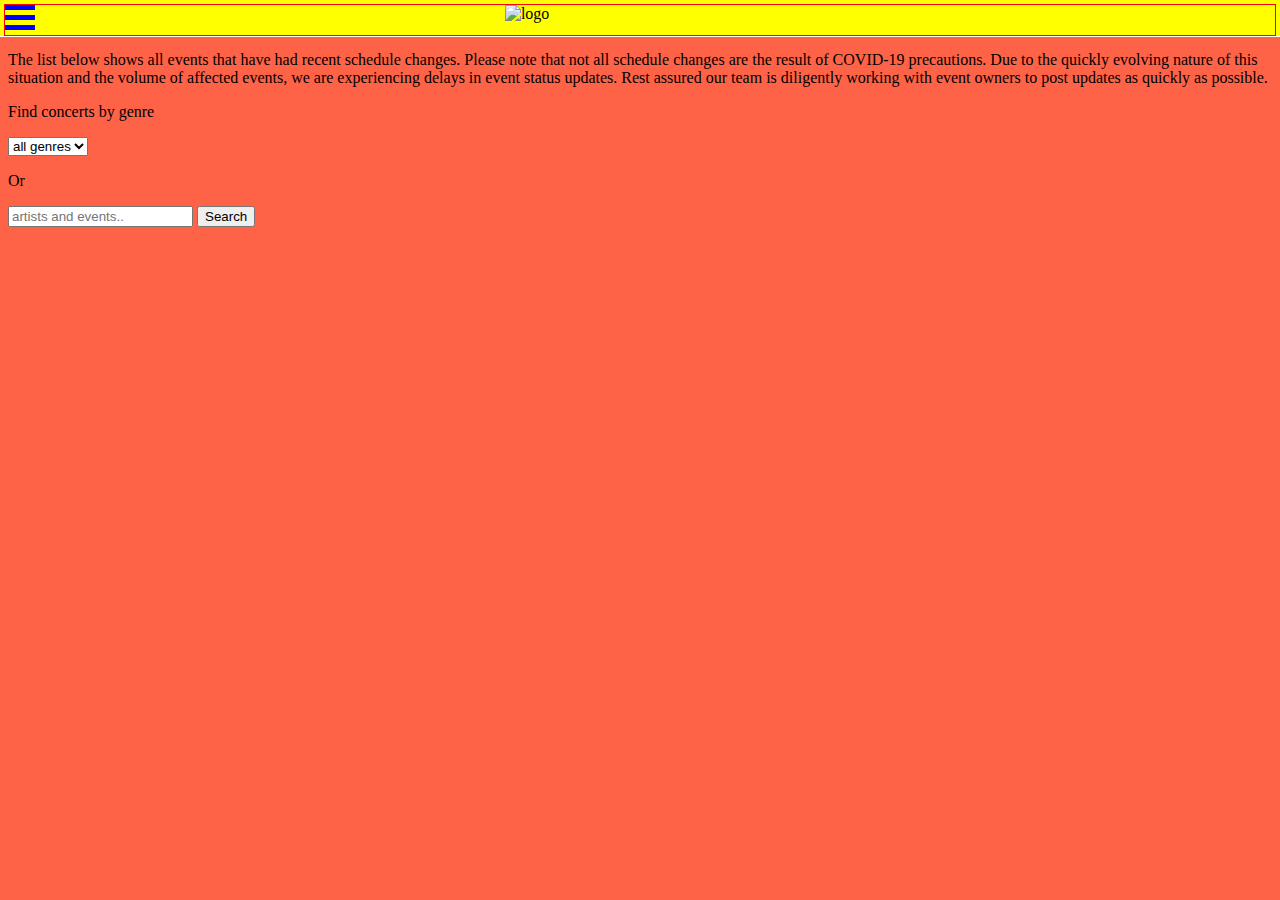
==== commit 9cda6b2d: "index.html" ====
--- a/index.html
+++ b/index.html
@@ -25,7 +25,7 @@
                 </div>
                 <div class="claps-logo"><img src="https://i.postimg.cc/vmHwt7nM/rename-edited.jpg" alt="logo"></div>
             </div>
-            <div class="nav-bar-line2">
+            <div class="nav-bar-line2 hidden">
                 <ul class="nav-bar-items">
                     <li class="nav-bar-item" id="header-logo"><img src="https://i.postimg.cc/vmHwt7nM/rename-edited.jpg" alt="logo"></li>
                     <li class="nav-bar-item" id="claps-icon"><a class="nav-item-link" href="index.html">Claps</a></li>
@@ -36,10 +36,13 @@
                 </ul>
             </div>
         </div>
-        <li class="signup-header nav-bar-item"><a class="signup-link" id="link_signup_home" href="account.html">Don't have an account?</a>
+        
         <div class="front-message-header">
-            <p class="notice-tag">Notice </p>
-            <p class="alert-symbol">&#9888;</p>
+            <div class="front-message-header-line1">
+                <p class="alert-symbol">&#9888;<span class="notice">Notice</span><span class="signup-link"><a id="link_signup_home" href="account.html">Don't have an account?</a></span></p>
+                
+            </div>
+            
             <p class="alert-text">The list below shows all events that have had recent schedule changes.
                 Please note that not all schedule changes are the result of COVID-19 precautions. Due to the quickly
                 evolving nature of this situation and the volume of affected events, we are experiencing delays in
@@ -48,7 +51,7 @@
                 quickly
                 as possible.</p>
         </div>
-        <div class="front-message-news">
+        <div class="front-message-news hidden">
             <div class="introduction-header">
                 <p class="clap-icon">You will </p>
                 <p class="introduction-text">Find your favorite bands concerts, live broadcasts or their playlists from
@@ -57,11 +60,10 @@
             </div>
         </div>
     </header>
-    <div class="display-news-header"></div>
+    <div class="display-news-header hidden"></div>
     <div class="display-events-header"></div>
 
     <div class="container-form-search">
-        
         <form class="form-search" action="index.html">
             <p>Find concerts by genre</p>
             <select name="lessons_style" id="select_style_lessons">
@@ -92,7 +94,7 @@
         <div class="display-videos"></div>
     </div>
     <footer>
-        <div class="html-bottom-home">
+        <div class="html-bottom-home hidden">
             <div class="contact-container">
                 <div class="bottom-contact">
                     <p class="bottom-about-header">About</p>
--- a/index.css
+++ b/index.css
@@ -12,30 +12,59 @@
     }
  
     div.nav-bar {
-        background-color: blue;
+        background-color: yellow;
+        border-bottom: solid 1px white;
         width: 100%;
-     
-        display: flex;
-        flex-direction: row;
-        justify-content: space-evenly;
+        padding-left: 4px;
+        padding-top: 4px;
+        padding-right: 4px;
         position: fixed;
         top: 0;
         left: 0;
     }
+    div.nav-bar-line1 {
+        border: solid 1px red;
+        display: flex;
+        flex-direction: row;
+      justify-content: start;
+      margin-bottom: 0;
+    }
+    div.claps-logo {
+        margin-left: 37%;
+    }
     div.nav-sandwich {
+        left: 0;
         margin-right: 20px;
     }
-
     div.sandwich-line {
-       
-        background-color: black;
+        background-color: blue;
         margin-bottom: 5px;
-        width: 20px;
-        height: 3px;
+        width: 30px;
+        height: 5px;
+    }
+    div.claps-logo img {
+        height: 26px;
+        width: 100px;
+    }
+    div.nav-bar-line2 {
+       margin-top: -12px;
+       height: 30px;
     }
     ul.nav-bar-items {
+     
+        display: flex;
+        flex-direction: row;
+        justify-content: start;
         list-style: none;
 
+    }
+    ul.nav-bar-items a {
+        color: blue;
+        text-decoration: none;
+    
+    }
+    li.nav-bar-item {
+        margin-right: 30px;
     }
     li#header-logo {
         display: none;
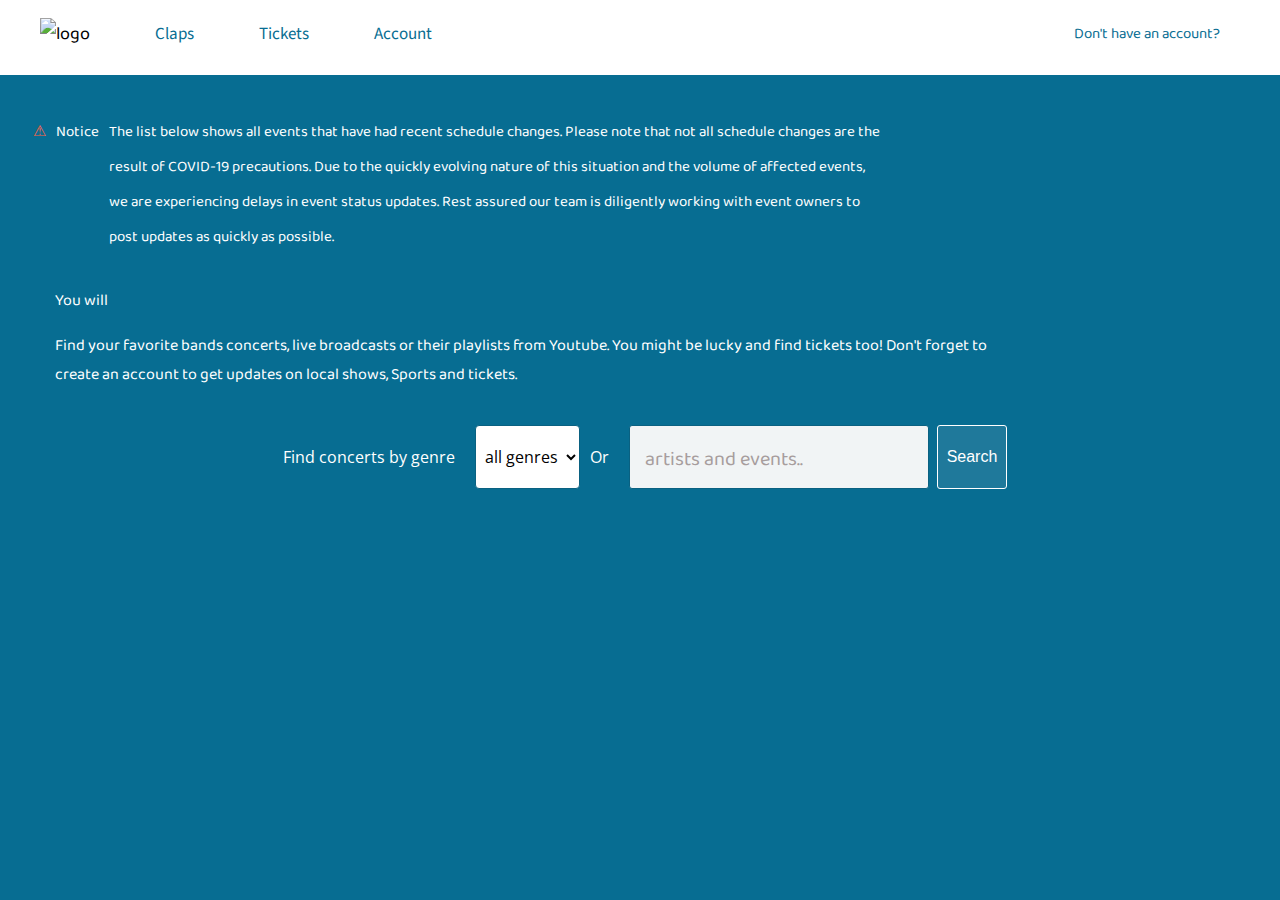
==== commit 2a58cea7: "Update index.html" ====
--- a/index.html
+++ b/index.html
@@ -35,6 +35,7 @@
                     </li>
                 </ul>
             </div>
+        
         </div>
         
         <div class="front-message-header">
@@ -51,7 +52,7 @@
                 quickly
                 as possible.</p>
         </div>
-        <div class="front-message-news hidden">
+        <div class="front-message-news">
             <div class="introduction-header">
                 <p class="clap-icon">You will </p>
                 <p class="introduction-text">Find your favorite bands concerts, live broadcasts or their playlists from
@@ -89,7 +90,7 @@
         <h2 class="display-container-header">Youtube playlists..</h2>
         <div class="display-playlist"></div>
     </div>
-    <div class="video-container hidden">.
+    <div class="video-container hidden">
         <h2 class="display-container-header">Live shows..</h2>
         <div class="display-videos"></div>
     </div>
@@ -123,4 +124,4 @@
     </footer>
         <div class="response-error-status hidden"></div>
 </body>
-</html>+</html>
--- a/index.css
+++ b/index.css
@@ -1,77 +1,309 @@
-@media screen and (max-width: 1720px) {
+@media screen and (max-width: 999px) {
     * {
         box-sizing: border-box;
     }
     body {
-        background-color: tomato;
-        
+        background-color: #076d92;  
+        color: white;
        
     }
     .hidden {
         display: none;
     }
- 
+    button:active,
+    button:focus {
+        outline: none;
+    }
+    input:active,
+    input:focus {
+        outline: none;
+    }
+    select:active,
+    select:focus {
+        outline: none;
+    }
     div.nav-bar {
-        background-color: yellow;
+        background-color: white;
         border-bottom: solid 1px white;
         width: 100%;
         padding-left: 4px;
-        padding-top: 4px;
+        padding-top: 8px;
         padding-right: 4px;
         position: fixed;
         top: 0;
         left: 0;
     }
     div.nav-bar-line1 {
-        border: solid 1px red;
+        
         display: flex;
         flex-direction: row;
       justify-content: start;
       margin-bottom: 0;
     }
     div.claps-logo {
-        margin-left: 37%;
+        margin-left: 31%;
+    }
+    div.claps-logo img {
+        margin-top: -7px;
+        height: 30px;
+        width: 150px;
     }
     div.nav-sandwich {
+        
         left: 0;
         margin-right: 20px;
     }
     div.sandwich-line {
-        background-color: blue;
+        background-color: #076d92;
         margin-bottom: 5px;
         width: 30px;
-        height: 5px;
-    }
-    div.claps-logo img {
-        height: 26px;
-        width: 100px;
-    }
+        height: 4px;
+    }
+    div.sandwich-line-on-click {
+        background-color: gray;
+        margin-bottom: 5px;
+        width: 30px;
+        height: 4px;
+    }
+
+
     div.nav-bar-line2 {
-       margin-top: -12px;
+        border-top: #076d92 solid 1px;
+       
+        font-family: 'Open Sans', sans-serif;
+     
+       font-size: 13px;
        height: 30px;
-    }
+        
+    }
+ 
     ul.nav-bar-items {
-     
         display: flex;
         flex-direction: row;
         justify-content: start;
         list-style: none;
+         margin-top: 4px;
 
     }
     ul.nav-bar-items a {
-        color: blue;
+        
+        color: #076d92;
         text-decoration: none;
     
     }
+   
     li.nav-bar-item {
+        
         margin-right: 30px;
     }
     li#header-logo {
         display: none;
     }
 
-    
-    
+    div.front-message-header {
+        font-family: 'Titillium Web', sans-serif;
+        margin-top: 70px;
+    }
+    div.front-message-header-line1 span.signup-link a{
+        font-size: 8px;
+        font-family: 'Titillium Web', sans-serif;
+        float: right;
+        color: white;
+        text-decoration: none;
+    }
+ 
+    div.front-message-header-line1 span.notice {
+        color: white;
+        margin-left: 10px;
+    }
+    p.alert-symbol {
+        color: orangered;
+    }
+    div.display-events-header {
+        overflow-y: auto;
+       
+        font-family: 'Baloo Tammudu 2', cursive;
+        display: flex;
+        flex-direction: row;
+        justify-content: start;
+    }
+    div.event-box-header {
+        color: black;
+        display: flex;
+        flex-direction: row;
+        justify-content: center;
+    }
+    div.event-box-header img{
+        border-radius: 3px; 
+       width: 115px;
+       height: 120px;
+       border: solid white 1px;
+    }
+    div.event-info-box-header {
+        border-radius: 3px; 
+        background-color: rgba(254, 254, 255, 0.7);
+        padding-left: 2px;
+        margin-left: 2px;
+        margin-right: 6px;
+        width: 100px;
+        height: 120px;
+        border: solid white 1px;
+        line-height: 8px;
+       font-size: 9px;
+    }
+    div.event-box-header a.event-ticket-header {
+        color: black;
+        text-decoration: none;
+        color:rgb(5, 17, 121);
+        font-weight: 700;
+    }
+    div.container-form-search {
+        margin-top: 30px;
+    }
+    form.form-search {
+        display: flex;
+        flex-direction: row;
+        justify-content: center;
+    }
+    form.form-search p {
+       display: none;
+    }
+    input.form-search-input {
+        background-color: rgb(241, 244, 245);
+        font-family: 'Open Sans', sans-serif;
+        border: solid 1px white;
+        height: 40px;
+        margin-right: 10px;
+        border-radius: 4px;
+        padding-left: 3px;
+    }
+   
+    select#select_style_lessons {
+        font-family: 'Open Sans', sans-serif;
+        margin-right: 5px;
+        border-radius: 4px;
+        background-color: white;
+
+    }
+    option {
+        font-family: 'Open Sans', sans-serif;  
+    }
+    button.form-search-button {
+        background-color:rgba(243, 237, 237, 0.1);
+        font-family: 'Open Sans', sans-serif;
+        border-radius: 4px;
+        border: solid 1px white;
+        color: white;
+    }
+    div.display-events {
+        overflow-y: auto;
+        display: flex;
+        flex-direction: row;
+        justify-content: start;
+      
+    }
+    div.event-box {
+        display: flex;
+        flex-direction: row;
+        justify-content: center;
+        color: black;
+    }
+    div.event-box img{
+       width: 115px;
+       height: 120px;
+       border: solid white 1px;
+       border-radius: 3px;
+    }
+    div.event-info-box {
+        font-family: 'Open Sans', sans-serif;
+        background-color: rgba(254, 254, 255, 0.7);
+        padding-left: 2px;
+        margin-left: 2px;
+        margin-right: 6px;
+        width: 100px;
+        height: 120px;
+        border: solid white 1px;
+        line-height: 8px;
+        border-radius: 3px;
+       font-size: 9px;
+    }
+    div.display-playlist {
+        overflow-y: auto;
+        font-family: 'Open Sans', sans-serif;
+        display: flex;
+        flex-direction: row;
+        justify-content: start;
+        margin-bottom: 50px;
+    }
+    div.playlist-box {
+
+        display: flex;
+        flex-direction: row;
+        justify-content: center;
+    }
+
+    div.playlist-box iframe {
+        border-radius: 3px;
+        border: solid 1px white;
+         width: 115px;
+       height: 120px;
+      
+    }
+    div.playlist-description {
+        
+        border-radius: 3px;
+        font-family: 'Open Sans', sans-serif;
+        background-color: rgba(254, 254, 255, 0.7);
+        padding-left: 2px;
+        margin-left: 2px;
+        margin-right: 6px;
+        width: 100px;
+        height: 120px;
+        border: solid white 1px;
+        line-height: 12px;
+        color: black;
+        font-size: 9px;
+    }
+    div.video-container {
+        margin-top: -10px;
+    }
+    div.display-videos {
+        display: flex;
+        flex-wrap: wrap;
+        justify-content: space-evenly;
+    }
+    div.video-box {
+        border-radius: 2px;
+        border: solid 1px white;
+        margin-top: 10px;   
+    }
+    div.video-box iframe{
+        width: 130px;
+        height: 110px;   
+    }
+    div.video-description {
+        background-color: rgba(254, 254, 255, 0.7);
+        color: black;
+        font-size: 7px;
+        width: 130px;
+        height: 60px;
+        font-family: 'Open Sans', sans-serif;
+       
+        border-top: solid 1px white;
+        padding-left: 3px;
+       
+    }
+    div.video-window {
+        width: 130px;
+        height: 110px;
+        background-image: url(https://i.postimg.cc/vT8MY2CP/Spinner-1s-211px.gif);
+        background-repeat: no-repeat;
+        background-size: cover;
+    }
+    div h2 {
+        font-family: 'Open Sans', sans-serif;
+        font-size: 15px;
+    }
 }  
 
 
@@ -121,8 +353,7 @@
 
 
 
-
-/* @media screen and (min-width: 720px) {
+ @media screen and (min-width: 1000px) {
 
     * {
         box-sizing: border-box;
@@ -131,7 +362,7 @@
         margin: 0;
         background-color: #076d92;  
     }
-    .hidden {
+    .hidden { 
         display: none;
     }
     button:hover {
@@ -154,6 +385,13 @@
         background-color: white;
         height: 75px;
     }
+    div.claps-logo {
+        display: none;
+    }
+   
+    div.nav-bar-line2 {
+        display: block;
+    }
     ul.nav-bar-items  {
         margin-left: 0px;
         list-style: none;
@@ -175,6 +413,12 @@
         text-decoration: none;
         color: #076d92;
     }
+    a#link_signup_home:hover {
+        
+     
+        text-decoration: underline;
+    
+    }
     a.nav-item-link:hover { 
         font-weight: 800;
     }
@@ -186,7 +430,7 @@
         position: absolute;
         right: 50px;
     }
-    a.signup-link {
+    /* a.signup-link {
         font-family: 'Titillium Web', sans-serif;
         color: #076d92;
         font-size: 14px;
@@ -194,7 +438,7 @@
     }
     a.signup-link:hover {
         font-weight: 800;
-    }
+    } */
     input.search-input-form-header {
         font-family: 'Titillium Web', sans-serif;
         margin-left: 10px;
@@ -221,13 +465,11 @@
         color: rgb(167, 157, 157);
     }
     div.front-message-news {
-        font-family: 'Baloo Tammudu 2', cursive;
-        font-size: 14px;
-        margin-top: 20px;
-        display: flex;
-        flex-direction: row;
-        justify-content: space-evenly;
-        margin-left: 15px;
+        font-family: 'Baloo Paaji 2', cursive;
+        color: white;
+        margin-top: 0px;
+        margin-left: 30px;
+        width: 1000px;
     }
     div.display-news-header {
         margin-left: -80px;
@@ -272,7 +514,7 @@
         font-family: 'Baloo Paaji 2', cursive;
         display: flex;
         flex-direction: row;
-        justify-content: center;
+        justify-content: start;
         line-height: 35px;
         color: white;
         margin-top: 100px;
@@ -280,11 +522,14 @@
         font-size: 15px;
         margin-left: 30px;
     }
-    p.notice-tag {
-        margin-top: 15px;
-        margin-right: 3px;
-        font-size: 15px;
-    }
+    span.signup-link a {
+        position: fixed;
+        top: 17px;
+        right: 60px;
+        color: #076d92;
+        text-decoration: none;
+    }
+   
     p.alert-symbol {
         margin-left: 3px;
         margin-top: 15px;
@@ -294,10 +539,15 @@
     p.alert-text {
        width: 1000px;
     }
+    span.notice {
+        color: white;
+        margin-left: 10px;
+    }
     div.introduction-header {
-        margin-top: 50px;
-        font-size: 17px;
-        width: 300px;
+       
+       margin-left: 25px;
+     
+       
         color: white;
     }
     form.form-search {
@@ -324,7 +574,7 @@
         padding-left: 5px;
         color: rgb(167, 157, 157);
     }
-    input#form-search-keyword-input:active,
+     input#form-search-keyword-input:active,
     input#form-search-keyword-input:focus {
         outline: none;
     }
@@ -366,7 +616,11 @@
         overflow-y: hidden;  
     }
     div.display-events-header {
-        margin-left: -20px;
+       display: flex;
+       flex-direction: row;
+       justify-content: start;
+       overflow-y: hidden;
+       
     }
     div.event-box-header {
         font-family: 'Baloo Tammudu 2', cursive;
@@ -376,7 +630,7 @@
         margin-left: 10px;  
         text-align: left;
         color: black;
-        margin-bottom: 67px; 
+        margin-bottom: 25px;
     }
     div.event-box-header img {
         width: 360px;
@@ -385,7 +639,7 @@
          border: solid 1px white;
     }
     div.event-info-box-header {
-        line-height: 17px;
+        line-height: 17px; 
         border-radius: 4px;
         padding: 12px;
         font-size: 14px;
@@ -576,7 +830,7 @@
         border-radius: 8px;
         background-color: #eaeff0;  
     }
-}    */
+}     
 
 
   
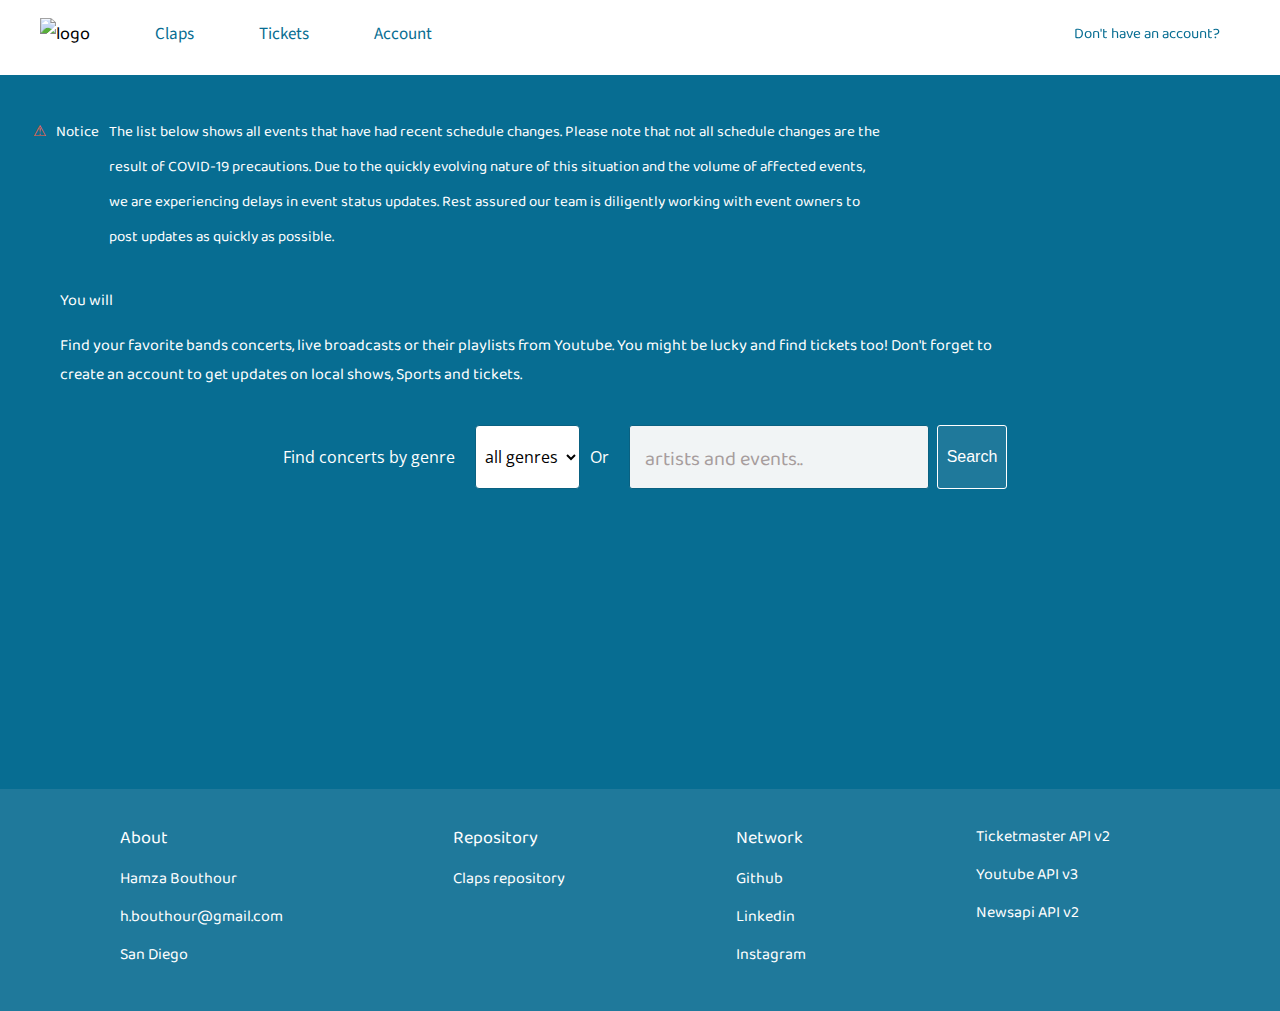
==== commit a0e898c5: "Update index.html" ====
--- a/index.html
+++ b/index.html
@@ -31,7 +31,7 @@
                     <li class="nav-bar-item" id="claps-icon"><a class="nav-item-link" href="index.html">Claps</a></li>
                     <li class="nav-bar-item"><a class="nav-item-link" href="https://www.ticketmaster.com/"target="_blank">Tickets</a></li>
                     <li class="nav-bar-item"><a class="nav-item-link" href="account.html">Account</a></li>
-                    <li class="nav-bar-item"></li>
+                    <li class="nav-bar-item"><a class="nav-item-link show-contact-button" id="show-contact-button" href="">Contact</a></li>
                     </li>
                 </ul>
             </div>
@@ -95,7 +95,7 @@
         <div class="display-videos"></div>
     </div>
     <footer>
-        <div class="html-bottom-home hidden">
+        <div class="html-bottom-home mobile-contact">
             <div class="contact-container">
                 <div class="bottom-contact">
                     <p class="bottom-about-header">About</p>
--- a/index.css
+++ b/index.css
@@ -304,6 +304,46 @@
         font-family: 'Open Sans', sans-serif;
         font-size: 15px;
     }
+    .introduction-header {
+        font-family: 'Baloo Paaji 2', cursive;
+    }
+    div.html-bottom-home {
+        top: 65px;
+        left: 0;
+        position: fixed;
+        line-height: 12px;
+        font-size: 10px;
+        padding-top: 5px;
+        padding-bottom: 5px;
+        background-color: #076d92;
+     
+        width: 100%;
+    }
+    div.contact-container {
+        font-family: 'Baloo Tammudu 2', cursive;
+       
+        display: flex;
+        flex-direction: row;
+        justify-content: space-around;
+        color: white;
+        
+    }
+    /* div.bottom-contact {
+        
+        display: block;
+        
+    } */
+    p.bottom-about-header {
+        font-weight: 700;
+        font-size: 10px; 
+    }
+    div.contact-container div a {
+        color: white;
+        text-decoration: underline;
+    }
+    .mobile-contact {
+        display: none;
+    }
 }  
 
 
@@ -412,6 +452,9 @@
         font-family: 'Source Sans Pro', sans-serif;
         text-decoration: none;
         color: #076d92;
+    }
+    a#show-contact-button {
+        display: none;
     }
     a#link_signup_home:hover {
         
@@ -545,7 +588,7 @@
     }
     div.introduction-header {
        
-       margin-left: 25px;
+       margin-left: 30px;
      
        
         color: white;
@@ -836,66 +879,3 @@
   
 
 
-
-
-
-
-
-
-
-
-
-
-
-
-
-
-
-
-
-
-
-
-
-
-
-
-
-
-
-
-
-
-
-
-
-
-
-
-
-
-
-
-
-
-
-
-
-
-
-
-
-
-
-
-
-
-
-
-
-
-
-
-
-
-
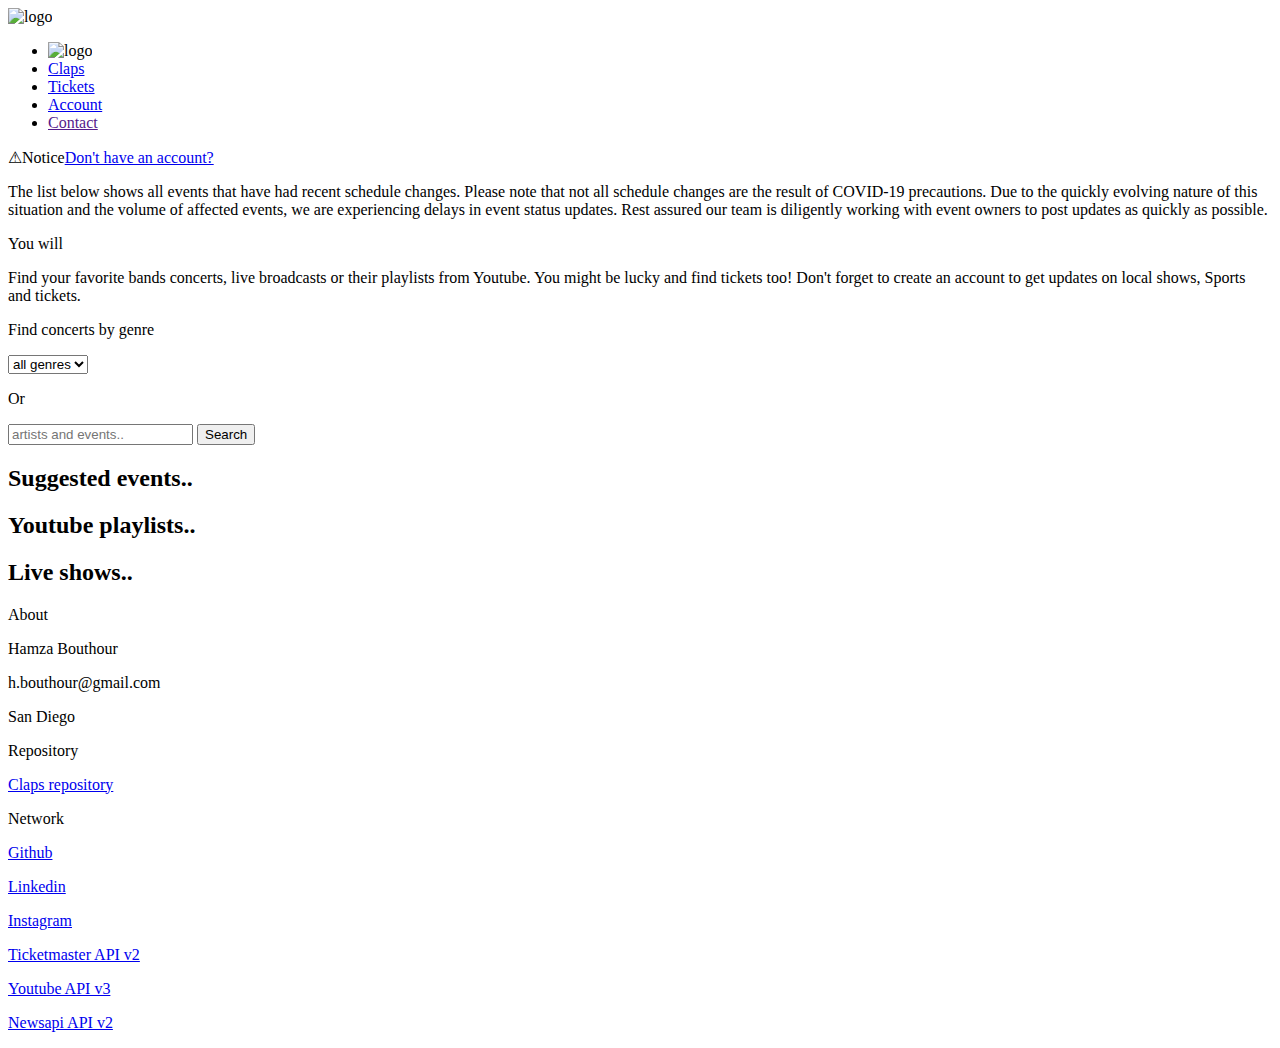
==== commit 17ff37b9: "Update index.html" ====
--- a/index.html
+++ b/index.html
@@ -27,23 +27,23 @@
             </div>
             <div class="nav-bar-line2 hidden">
                 <ul class="nav-bar-items">
-                    <li class="nav-bar-item" id="header-logo"><img src="https://i.postimg.cc/vmHwt7nM/rename-edited.jpg" alt="logo"></li>
+                    <li class="nav-bar-item" id="header-logo"><img src="https://i.postimg.cc/vmHwt7nM/rename-edited.jpg"
+                            alt="logo"></li>
                     <li class="nav-bar-item" id="claps-icon"><a class="nav-item-link" href="index.html">Claps</a></li>
-                    <li class="nav-bar-item"><a class="nav-item-link" href="https://www.ticketmaster.com/"target="_blank">Tickets</a></li>
+                    <li class="nav-bar-item"><a class="nav-item-link" href="https://www.ticketmaster.com/"
+                            target="_blank">Tickets</a></li>
                     <li class="nav-bar-item"><a class="nav-item-link" href="account.html">Account</a></li>
-                    <li class="nav-bar-item"><a class="nav-item-link show-contact-button" id="show-contact-button" href="">Contact</a></li>
+                    <li class="nav-bar-item"><a class="nav-item-link show-contact-button" id="show-contact-button"
+                            href="">Contact</a></li>
                     </li>
                 </ul>
             </div>
-        
         </div>
-        
         <div class="front-message-header">
             <div class="front-message-header-line1">
-                <p class="alert-symbol">&#9888;<span class="notice">Notice</span><span class="signup-link"><a id="link_signup_home" href="account.html">Don't have an account?</a></span></p>
-                
+                <p class="alert-symbol">&#9888;<span class="notice">Notice</span><span class="signup-link"><a
+                            id="link_signup_home" href="account.html">Don't have an account?</a></span></p>
             </div>
-            
             <p class="alert-text">The list below shows all events that have had recent schedule changes.
                 Please note that not all schedule changes are the result of COVID-19 precautions. Due to the quickly
                 evolving nature of this situation and the volume of affected events, we are experiencing delays in
@@ -61,6 +61,7 @@
             </div>
         </div>
     </header>
+
     <div class="display-news-header hidden"></div>
     <div class="display-events-header"></div>
 
@@ -113,15 +114,15 @@
                     <p><a href="https://www.linkedin.com/in/hamza-bouthour-a0265919b/" target="_blank">Linkedin</a></p>
                     <a href="https://www.instagram.com/h.bhzo/" target="_blank">Instagram</a>
                 </div>
-                
                 <div class="bottom-contact">
-                    <p><a href="https://developer.ticketmaster.com/products-and-docs/apis/getting-started/"target="_blank">Ticketmaster API v2</a></p>
+                    <p><a href="https://developer.ticketmaster.com/products-and-docs/apis/getting-started/"
+                            target="_blank">Ticketmaster API v2</a></p>
                     <p><a href="https://developers.google.com/youtube/v3" target="_blank">Youtube API v3</a></p>
                     <p><a href="https://newsapi.org/" target="_blank">Newsapi API v2</a></p>
                 </div>
             </div>
         </div>
     </footer>
-        <div class="response-error-status hidden"></div>
+    <div class="response-error-status hidden"></div>
 </body>
 </html>
--- a/index.css
+++ b/index.css
@@ -1,881 +1,361 @@
-@media screen and (max-width: 999px) {
-    * {
-        box-sizing: border-box;
-    }
-    body {
-        background-color: #076d92;  
-        color: white;
-       
-    }
-    .hidden {
-        display: none;
-    }
-    button:active,
-    button:focus {
-        outline: none;
-    }
-    input:active,
-    input:focus {
-        outline: none;
-    }
-    select:active,
-    select:focus {
-        outline: none;
-    }
-    div.nav-bar {
-        background-color: white;
-        border-bottom: solid 1px white;
-        width: 100%;
-        padding-left: 4px;
-        padding-top: 8px;
-        padding-right: 4px;
-        position: fixed;
-        top: 0;
-        left: 0;
-    }
-    div.nav-bar-line1 {
+
+function getQuery(queries) {
+    const queryKey = Object.keys(queries).map(key => `${encodeURIComponent(key)}=${encodeURIComponent(queries[key])}`)
+    return queryKey.join('&');
+}
+function checkFetch(response) {
+    if (!response.ok) {
+        throw new Error(response);
+    } else if (response.status == 404) {
+        $('div.response-error-status').append(`<p>Page not found, please try again later</p>`)
+        $('div.response-error-status').removeClass('hidden');
+    } else if (response.status == 403) {
+        $('div.response-error-status').append(`<p>Please verify your credentials</p>`)
+        $('div.response-error-status').removeClass('hidden');
+    }
+    return response.json();
+}
+function displayEvents(answer) {
+    $('div.events-container').removeClass('hidden');
+    $('div.display-events').empty();
+    for (i = 0; i < 10; i++) {
+        let info = answer._embedded.events[i]
+        const eventName = answer._embedded.events[i].name.slice(0,25)
+        if (info.hasOwnProperty('info')) {
+            $('div.display-events').append(`
+                <div class="event-box">
+                <img class="event-image-form" src="${answer._embedded.events[i].images[0].url}" alt="event">
+                <div class="event-info-box">
+                <p class="event-name-form">${eventName}...</p>
+                <p class="event-date-form">${answer._embedded.events[i].dates.start.localDate}</p>                
+                <p class="event-local-form">${answer._embedded.events[i]._embedded.venues[0].name}<span>${answer._embedded.events[i]._embedded.venues[0].city.name}</span></p>       
+                <p class="event-state-form">${answer._embedded.events[i]._embedded.venues[0].state.name}</p>
+                <a class="event-ticket-form" href="${answer._embedded.events[i].url}" target="_blank">Tickets</a>
+                </div></div>`)
+        }
+    }
+}
+function displayEventsHeader(answer) {  
+    for (i = 0; i < 4; i++) {
+        let eventName = answer._embedded.events[i].name.slice(0,25)
+        $('div.display-events-header').append(`
+            <div class="event-box-header">
+            <img class="event-image-header" src="${answer._embedded.events[i].images[0].url}" alt="event">
+            <div class="event-info-box-header">
+            <p class="event-name-header">${eventName}...</p>
+            <p class="event-date-header">${answer._embedded.events[i].dates.start.localDate}</p>                
+            <p class="event-local-header">${answer._embedded.events[i]._embedded.venues[0].name}<span>${answer._embedded.events[i]._embedded.venues[0].city.name}</span></p>       
+            <p class="event-state-header">${answer._embedded.events[i]._embedded.venues[0].state.name}</p>
+            <a class="event-ticket-header" href="${answer._embedded.events[i].url}" target="_blank">Tickets</a>
+            </div></div>`)   
+    }
+}
+function displayVideos(responseJson) { 
+    $('div.video-container').removeClass('hidden');
+    $('div.display-videos').empty();
+    for (i = 0; i < responseJson.items.length; i++) {
+        $('div.display-videos').append(`<div class="video-box"><div class="video-window"><iframe width="400"
+         height="300" src="https://www.youtube.com/embed/${responseJson.items[i].id.videoId}" frameborder="0" allowfullscreen></iframe></div><div class="video-description"><p class="video-details">${responseJson.items[i].snippet.title}</p><p class="video-details">Channel: ${responseJson.items[i].snippet.channelTitle}</p></div></div>`)
+         $('body').css("cursor", "auto");
+    }  
+}
+function displayPlaylist(responseJson) {
+    $('div.playlist-container').removeClass('hidden');
+    $('div.display-playlist').empty();
+    for (i = 0; i < responseJson.items.length; i++) {
+        $('div.display-playlist').append(`<div class="playlist-box"><div class="playlist-window"><iframe width="400"
+         height="300" src="https://www.youtube.com/embed/${responseJson.items[i].id.videoId}" frameborder="0" allowfullscreen></iframe></div><div class="playlist-description"><p class="playlist-details">${responseJson.items[i].snippet.title}</p><p class="playlist-details">Channel: ${responseJson.items[i].snippet.channelTitle}</p></div></div>`)
+         $('body').css("cursor", "auto");
+    }  
+} 
+function displayNews(responseJson) {
+    $('div.display-news-header').empty();
+    for (i=0; i < 2; i++) {
+        let articleDescription  = responseJson.articles[i].description.slice(0, 110);
+        $('div.display-news-header').append(
+            `<div class="news-box">
+                <div class="news-thumbnail">
+                    <img class="news-image" src="${responseJson.articles[i].urlToImage}">
+                </div>
+                <div class="news-details">
+                    <a class="news-link" href="${responseJson.articles[i].url}" target="_blank">${responseJson.articles[i].title} </a>
+                    <p>${articleDescription}...</p>
+                    <p class="news-source">${responseJson.articles[i].source.name}</p>
+                </div>
+            </div>`
+        );
+    }
+}
+
+function getEventsForm() {
+    $('body').css("cursor", "progress");
+    const keyword = $('input#form-search-keyword-input').val();
+    const queries = {
+        keyword,
+        Countrycode: 'us',
+        apikey: 'aaCLKnns2YaVmTYNlBA1Kt7xzhGyyZDY',
+    }
+    const uri = getQuery(queries);
+    const url = 'https://app.ticketmaster.com/discovery/v2/events.json?' + uri;
+    console.log(url);
+    fetch(url)
+        .then(response => checkFetch(response))
+        .then(responseJson => displayEvents(responseJson))
+        .catch(err => {
+           throw new err ('oops something went wrong') 
+        });
+}
+function getEventHeader() { 
+    const queries = {
+        keyword:'rock',
+        Countrycode: 'us',
+        apikey: 'aaCLKnns2YaVmTYNlBA1Kt7xzhGyyZDY',
+    }
+    const uri = getQuery(queries);
+    const url = 'https://app.ticketmaster.com/discovery/v2/events.json?' + uri;
+    console.log(url);
+    fetch(url)
+        .then(response => checkFetch(response))
+        .then(responseJson => displayEventsHeader(responseJson))
+        .catch(err => {
+           throw new err ('oops something went wrong') 
+        });
+}
+getEventHeader();
+function getNews () {
+    const queryNews = $('input#form-search-keyword-input').val();
+    const q = queryNews
+    const newsQueries = {
+        q,
+        from: '2020-04-21',
+        sortBy: 'popularity',
+        apiKey: '2c0580819097450aba9194fb5ba7943c'
+    }
+    const newsUri = getQuery(newsQueries);
+    console.log(newsUri);
+    const newsUrl = 'http://newsapi.org/v2/everything?' + newsUri
+    console.log(newsUrl);
+    fetch(newsUrl)
+    .then(response => checkFetch(response))
+    .then(responseJson => displayNews(responseJson))
+    .catch(err => {
+        throw new error ('oops something went wrong') 
+     });
+}
+// function getNewsheader () {
+//     const newsQueries = {
+//         q: 'trump',
+//         from: '2020-04-21',
+//         sortBy: 'popularity',
+//         apiKey: '2c0580819097450aba9194fb5ba7943c'
+//     }
+//     const newsUri = getQuery(newsQueries);
+//     console.log(newsUri);
+//     const newsUrl = 'http://newsapi.org/v2/everything?' + newsUri
+//     console.log(newsUrl);
+//     fetch(newsUrl)
+//     .then(response => checkFetch(response))
+//     .then(responseJson => displayNews(responseJson))
+//     .catch(err => {
+//         throw new error ('oops something went wrong') 
+//      });
+// }
+// getNewsheader();
+function getVideos() {
+    const queryYoutube = $('input#form-search-keyword-input').val();
+    const musicStyle = $('select#select_style_lessons').val();
+    const q = queryYoutube + musicStyle + 'live'
+    const youtubeQueries = {
+        part: 'snippet',
+        q,
+        maxResults: 12,
+        key: 'AIzaSyC1Avq5e1-qz1o6GeyULMRg9MO7b62_tSk'
+    }
+    const youtubeUri = getQuery(youtubeQueries);
+    console.log(youtubeUri);
+    const youtubeUrl = 'https://www.googleapis.com/youtube/v3/search?' + youtubeUri;
+    console.log(youtubeUrl);
+    fetch(youtubeUrl)
+        .then(response => checkFetch(response))
+        .then(responseJson => displayVideos(responseJson))
+        .catch(err => {
+            throw new error ('oops something went wrong') 
+         });        
+}
+function getPlaylist() {
+    const queryYoutube = $('input#form-search-keyword-input').val();
+    const musicStyle = $('select#select_style_lessons').val();
+    const q = queryYoutube + musicStyle + 'playlist'
+    const youtubeQueries = {
+        part: 'snippet',
+        q,
+        maxResults: 12,
+        key: 'AIzaSyC1Avq5e1-qz1o6GeyULMRg9MO7b62_tSk'
+    }
+    const youtubeUri = getQuery(youtubeQueries);
+    console.log(youtubeUri);
+    const youtubeUrl = 'https://www.googleapis.com/youtube/v3/search?' + youtubeUri;
+    console.log(youtubeUrl);
+    fetch(youtubeUrl)
+        .then(response => checkFetch(response))
+        .then(responseJson => displayPlaylist(responseJson))
+        .catch(err => {
+            throw new error ('oops something went wrong') 
+         });       
+}
+let navClickCount = 1 
+let contactClickCount = 1
+
+
+function updateInformations() {
+    const userFirstName = $('input#signup-firstname-input').val();
+    const userLastName = $('input#signup-lastname-input').val();
+    const userEmail = $('input#signup-email-input').val();
+    $('button#button-finish-update').removeClass('hidden');
+    $('td#user-firstname').empty();
+    $('td#user-firstname').append(`<input class="information-label" type="text" name="" id="update-input-firstname" required placeholder="${userFirstName}">`);
+    $('td#user-lastname').empty();
+    $('td#user-lastname').append(`<input class="information-label" type="text" name="" id="update-input-lastname" required placeholder="${userLastName}">`);
+    $('td#user-email').empty();
+    $('td#user-email').append(`<input class="information-label" type="email" name="" id="update-input-email" required placeholder="${userEmail}">`);
+    console.log(userEmail);
+}
+function signUpForm() {
+    let userEvents = 'You have no events coming up'
+    let userTickets = 'No tickets'
+    let userParking = 'No parking pass'
+    let userPayment = 'No payment informations'
+    const userFirstName = $('input#signup-firstname-input').val();
+    const userLastName = $('input#signup-lastname-input').val();
+    const userEmail = $('input#signup-email-input').val();
+    const userPassword = $('input#signup-password-input').val();
+    if (userFirstName == '' || userLastName == '' || userEmail == '' || userPassword == '') {
+        $('label#fields-required-error-message').removeClass('hidden');
+    } else {
+        $('div#display_signup').removeClass('container_signup_form').addClass('hidden');
+        $('div#display_account').removeClass('hidden').addClass('container_profile_information');
+        $('div#user-firstname-welcome span').text(userFirstName);
+        $('td#user-firstname').text(userFirstName);
+        $('td#user-lastname').text(userLastName);
+        $('td#user-email').text(userEmail);
+        $('td#user-events').text(userEvents);
+        $('td#user-ticket').text(userTickets);
+        $('td#user-parking').text(userParking);
+        $('td#user-payment').text(userPayment);
+    }
+}
+
+$(document).ready(function () {
+    $('form.form-search').on('submit', function (e) {
+        e.preventDefault();
+        $('body').css("cursor", "progress");
+        getPlaylist();
+        getVideos();
+        getEventsForm();
+        getNews();
+    });
+   $('form.search-header-form').on('submit', function (e) {   
+        e.preventDefault();
+        $('body').css("cursor", "progress");
+        getPlaylist();
+        getVideos();
+        getEventsForm();
+        getNews();
+    });
+    //login-jquery
+    $('form.signup-form').on('submit', function (event) {
+        event.preventDefault();
+        signUpForm();
+    });
+    $('a#link-signup-no-account').on('click', function (event) {
+        event.preventDefault();
+        $('div#display_login').removeClass('login_form_container').addClass('hidden');
+        $('div#display_signup').removeClass('hidden').addClass('container_signup_form');
+    });
+    $('button#signup-form-submit').on('click', function (event) {
+        event.preventDefault();
+        signUpForm();
+    });
+    $('button#edit-info-button').on('click', function (event) {
+        event.preventDefault();
+        updateInformations();
+    });
+
+    $('input.signup-form-input').on('click', function (event) {
+        event.preventDefault();
+        $('label#fields-required-error-message').addClass('hidden');
+    });
+    $('button#button-finish-update').on('click', function (event) {
+        event.preventDefault();
+        let updatedUserFirstName = $('input#update-input-firstname').val();
+        let updatedUserLastName = $('input#update-input-lastname').val();
+        let updatedUserEmail = $('input#update-input-email').val();
+        $('td#user-firstname').empty();
+        $('td#user-firstname').html(`<p>${updatedUserFirstName}</p>`);
+        $('td#user-lastname').empty();
+        $('td#user-lastname').text(updatedUserLastName);
+        $('td#user-email').empty();
+        $('td#user-email').text(updatedUserEmail);
+        $('div#user-firstname-welcome span').empty();
+        $('div#user-firstname-welcome span').text(updatedUserFirstName);
+        $('button#button-finish-update').addClass('hidden');
+    });
+    // $('button#asba').on('click', function (event) {
+    //     event.preventDefault();
+    //     getVideos();
+    // })
+    // $("li#redirect-to-aboutme").click(function() {
+    //     $('html, body').animate({
+    //         scrollTop: $("div.html-button").offset().top
+    //     }, 8000);
+    // });
+    
         
-        display: flex;
-        flex-direction: row;
-      justify-content: start;
-      margin-bottom: 0;
-    }
-    div.claps-logo {
-        margin-left: 31%;
-    }
-    div.claps-logo img {
-        margin-top: -7px;
-        height: 30px;
-        width: 150px;
-    }
-    div.nav-sandwich {
-        
-        left: 0;
-        margin-right: 20px;
-    }
-    div.sandwich-line {
-        background-color: #076d92;
-        margin-bottom: 5px;
-        width: 30px;
-        height: 4px;
-    }
-    div.sandwich-line-on-click {
-        background-color: gray;
-        margin-bottom: 5px;
-        width: 30px;
-        height: 4px;
-    }
-
-
-    div.nav-bar-line2 {
-        border-top: #076d92 solid 1px;
-       
-        font-family: 'Open Sans', sans-serif;
-     
-       font-size: 13px;
-       height: 30px;
-        
-    }
- 
-    ul.nav-bar-items {
-        display: flex;
-        flex-direction: row;
-        justify-content: start;
-        list-style: none;
-         margin-top: 4px;
-
-    }
-    ul.nav-bar-items a {
-        
-        color: #076d92;
-        text-decoration: none;
+        $('div.nav-sandiwch').on('click', function (event) {
+            event.preventDefault();
+            event.stopPropagation();
+           
+            if (navClickCount == 1) {
+            $('div.sandwich-line').addClass('sandwich-line-on-click');
+            $('div.nav-bar-line2').removeClass('hidden');  
+            navClickCount++;
+            }  else {
+                $('div.sandwich-line-on-click').removeClass('sandwich-line-on-click').addClass('sandwich-line');
+                $('div.nav-bar-line2').addClass('hidden'); 
+                $('div.html-bottom-home').addClass('mobile-contact'); 
+                navClickCount = 1;
+            }
+              
+                
+        });
+        $('a.show-contact-button').on('click', function (event) {
+            event.preventDefault();
+            event.stopPropagation();
+            if (contactClickCount == 1) {
+                $('div.html-bottom-home').removeClass('mobile-contact'); 
+                contactClickCount++;
+               
+            } else {
+                $('div.html-bottom-home').addClass('mobile-contact'); 
+                contactClickCount = 1;
+              
+            }
+            
+        });     
+        // $('body').on('click', function (event) {
+        //     event.preventDefault();
+        //     event.stopPropagation();
+        //     if (navClickCount > 1) {
+        //         $('div.sandwich-line-on-click').removeClass('sandwich-line-on-click').addClass('sandwich-line');
+        //         $('div.nav-bar-line2').addClass('hidden'); 
+        //         navClickCount = 1;
+        //     }
+        // });
     
-    }
-   
-    li.nav-bar-item {
-        
-        margin-right: 30px;
-    }
-    li#header-logo {
-        display: none;
-    }
-
-    div.front-message-header {
-        font-family: 'Titillium Web', sans-serif;
-        margin-top: 70px;
-    }
-    div.front-message-header-line1 span.signup-link a{
-        font-size: 8px;
-        font-family: 'Titillium Web', sans-serif;
-        float: right;
-        color: white;
-        text-decoration: none;
-    }
- 
-    div.front-message-header-line1 span.notice {
-        color: white;
-        margin-left: 10px;
-    }
-    p.alert-symbol {
-        color: orangered;
-    }
-    div.display-events-header {
-        overflow-y: auto;
-       
-        font-family: 'Baloo Tammudu 2', cursive;
-        display: flex;
-        flex-direction: row;
-        justify-content: start;
-    }
-    div.event-box-header {
-        color: black;
-        display: flex;
-        flex-direction: row;
-        justify-content: center;
-    }
-    div.event-box-header img{
-        border-radius: 3px; 
-       width: 115px;
-       height: 120px;
-       border: solid white 1px;
-    }
-    div.event-info-box-header {
-        border-radius: 3px; 
-        background-color: rgba(254, 254, 255, 0.7);
-        padding-left: 2px;
-        margin-left: 2px;
-        margin-right: 6px;
-        width: 100px;
-        height: 120px;
-        border: solid white 1px;
-        line-height: 8px;
-       font-size: 9px;
-    }
-    div.event-box-header a.event-ticket-header {
-        color: black;
-        text-decoration: none;
-        color:rgb(5, 17, 121);
-        font-weight: 700;
-    }
-    div.container-form-search {
-        margin-top: 30px;
-    }
-    form.form-search {
-        display: flex;
-        flex-direction: row;
-        justify-content: center;
-    }
-    form.form-search p {
-       display: none;
-    }
-    input.form-search-input {
-        background-color: rgb(241, 244, 245);
-        font-family: 'Open Sans', sans-serif;
-        border: solid 1px white;
-        height: 40px;
-        margin-right: 10px;
-        border-radius: 4px;
-        padding-left: 3px;
-    }
-   
-    select#select_style_lessons {
-        font-family: 'Open Sans', sans-serif;
-        margin-right: 5px;
-        border-radius: 4px;
-        background-color: white;
-
-    }
-    option {
-        font-family: 'Open Sans', sans-serif;  
-    }
-    button.form-search-button {
-        background-color:rgba(243, 237, 237, 0.1);
-        font-family: 'Open Sans', sans-serif;
-        border-radius: 4px;
-        border: solid 1px white;
-        color: white;
-    }
-    div.display-events {
-        overflow-y: auto;
-        display: flex;
-        flex-direction: row;
-        justify-content: start;
-      
-    }
-    div.event-box {
-        display: flex;
-        flex-direction: row;
-        justify-content: center;
-        color: black;
-    }
-    div.event-box img{
-       width: 115px;
-       height: 120px;
-       border: solid white 1px;
-       border-radius: 3px;
-    }
-    div.event-info-box {
-        font-family: 'Open Sans', sans-serif;
-        background-color: rgba(254, 254, 255, 0.7);
-        padding-left: 2px;
-        margin-left: 2px;
-        margin-right: 6px;
-        width: 100px;
-        height: 120px;
-        border: solid white 1px;
-        line-height: 8px;
-        border-radius: 3px;
-       font-size: 9px;
-    }
-    div.display-playlist {
-        overflow-y: auto;
-        font-family: 'Open Sans', sans-serif;
-        display: flex;
-        flex-direction: row;
-        justify-content: start;
-        margin-bottom: 50px;
-    }
-    div.playlist-box {
-
-        display: flex;
-        flex-direction: row;
-        justify-content: center;
-    }
-
-    div.playlist-box iframe {
-        border-radius: 3px;
-        border: solid 1px white;
-         width: 115px;
-       height: 120px;
-      
-    }
-    div.playlist-description {
-        
-        border-radius: 3px;
-        font-family: 'Open Sans', sans-serif;
-        background-color: rgba(254, 254, 255, 0.7);
-        padding-left: 2px;
-        margin-left: 2px;
-        margin-right: 6px;
-        width: 100px;
-        height: 120px;
-        border: solid white 1px;
-        line-height: 12px;
-        color: black;
-        font-size: 9px;
-    }
-    div.video-container {
-        margin-top: -10px;
-    }
-    div.display-videos {
-        display: flex;
-        flex-wrap: wrap;
-        justify-content: space-evenly;
-    }
-    div.video-box {
-        border-radius: 2px;
-        border: solid 1px white;
-        margin-top: 10px;   
-    }
-    div.video-box iframe{
-        width: 130px;
-        height: 110px;   
-    }
-    div.video-description {
-        background-color: rgba(254, 254, 255, 0.7);
-        color: black;
-        font-size: 7px;
-        width: 130px;
-        height: 60px;
-        font-family: 'Open Sans', sans-serif;
-       
-        border-top: solid 1px white;
-        padding-left: 3px;
-       
-    }
-    div.video-window {
-        width: 130px;
-        height: 110px;
-        background-image: url(https://i.postimg.cc/vT8MY2CP/Spinner-1s-211px.gif);
-        background-repeat: no-repeat;
-        background-size: cover;
-    }
-    div h2 {
-        font-family: 'Open Sans', sans-serif;
-        font-size: 15px;
-    }
-    .introduction-header {
-        font-family: 'Baloo Paaji 2', cursive;
-    }
-    div.html-bottom-home {
-        top: 65px;
-        left: 0;
-        position: fixed;
-        line-height: 12px;
-        font-size: 10px;
-        padding-top: 5px;
-        padding-bottom: 5px;
-        background-color: #076d92;
-     
-        width: 100%;
-    }
-    div.contact-container {
-        font-family: 'Baloo Tammudu 2', cursive;
-       
-        display: flex;
-        flex-direction: row;
-        justify-content: space-around;
-        color: white;
-        
-    }
-    /* div.bottom-contact {
-        
-        display: block;
-        
-    } */
-    p.bottom-about-header {
-        font-weight: 700;
-        font-size: 10px; 
-    }
-    div.contact-container div a {
-        color: white;
-        text-decoration: underline;
-    }
-    .mobile-contact {
-        display: none;
-    }
-}  
-
-
-  
-
-
-
-
-
-
-
-
-
-
-
-
-
-
-
-
-
-
-
-
-
-
-
-
-
-
-
-
-
-
-
-
-
-
-
-
-
-
-
-
-
-
-
-
-
- @media screen and (min-width: 1000px) {
-
-    * {
-        box-sizing: border-box;
-    }
-    body {
-        margin: 0;
-        background-color: #076d92;  
-    }
-    .hidden { 
-        display: none;
-    }
-    button:hover {
-        cursor: pointer;
-    }
-    button:focus,
-    button:active {
-        outline: none;
-    }
-    input::placeholder {
-        font-family: 'Open Sans', sans-serif;
-        color: rgb(167, 157, 157);
-    }
-    div.nav-bar {
-        font-family: 'Baloo Tammudu 2', cursive;
-        font-size: 18px;
-        width: 100%;
-        position: fixed;
-        top: 0;
-        background-color: white;
-        height: 75px;
-    }
-    div.claps-logo {
-        display: none;
-    }
-   
-    div.nav-bar-line2 {
-        display: block;
-    }
-    ul.nav-bar-items  {
-        margin-left: 0px;
-        list-style: none;
-        display: flex;
-        flex-direction: row;
-        justify-content: start;
-    }
-    li.nav-bar-item  {
-        margin-right: 25px;
-    }
-    li.nav-bar-item img {
-        margin-top: -20px;
-        margin-right: 40px;
-    }
-    a.nav-item-link { 
-        font-size: 17px;
-        margin-right: 40px;
-        font-family: 'Source Sans Pro', sans-serif;
-        text-decoration: none;
-        color: #076d92;
-    }
-    a#show-contact-button {
-        display: none;
-    }
-    a#link_signup_home:hover {
-        
-     
-        text-decoration: underline;
-    
-    }
-    a.nav-item-link:hover { 
-        font-weight: 800;
-    }
-    div.search-header-container {
-        position: absolute;
-        right: 340px;
-    }
-    li.signup-header {
-        position: absolute;
-        right: 50px;
-    }
-    /* a.signup-link {
-        font-family: 'Titillium Web', sans-serif;
-        color: #076d92;
-        font-size: 14px;
-        text-decoration: none;
-    }
-    a.signup-link:hover {
-        font-weight: 800;
-    } */
-    input.search-input-form-header {
-        font-family: 'Titillium Web', sans-serif;
-        margin-left: 10px;
-        width: 350px;
-        height: 30px;
-        background-color: white;
-        color: black;
-        border: solid 1px rgb(253, 251, 251);
-        border-radius: 4px;
-        margin-right: 4px;
-        padding-left: 5px;
-    }
-    button.search-button-form-header {
-        color: white;
-        height: 30px;
-        background-color: rgba(243, 237, 237, 0.1);
-        border: solid 1px rgb(253, 251, 251);
-        border-radius: 4px;
-        outline: none;
-    }
-    input.search-input-form-header::placeholder {
-        font-family: 'Baloo Tammudu 2', cursive;
-        padding-left: 5px;
-        color: rgb(167, 157, 157);
-    }
-    div.front-message-news {
-        font-family: 'Baloo Paaji 2', cursive;
-        color: white;
-        margin-top: 0px;
-        margin-left: 30px;
-        width: 1000px;
-    }
-    div.display-news-header {
-        margin-left: -80px;
-    }
-    div.display-news {
-        font-family: 'Baloo Tammudu 2', cursive;
-        margin-left: 50px;
-    }
-    div.news-box {
-        margin-left: 90px;
-        margin-bottom: 50px;
-        display: flex;
-        flex-direction: row;
-        justify-content: start;
-    }
-    div.news-details {
-        line-height: 15px;
-        border-radius: 4px;
-        padding: 15px;
-        height: 220px;
-        background-color: rgba(254, 254, 255, 0.7);
-        border: solid 1px white;
-        margin-left: 10px;
-        margin-right: 15px;
-        width: 200px;    
-    }
-    div.news-details a.news-link,
-    div.news-details p.news-source {
-        color: black;
-        text-decoration: none;
-        color:rgb(5, 17, 121);
-        font-weight: 700;
-    }
-    img.news-image {
-        border-radius: 4px;
-        width: 310px;
-        height: 220px;  
-        border: solid 1px white;
-    }
-    div.front-message-header {
-       width: 200px;
-        font-family: 'Baloo Paaji 2', cursive;
-        display: flex;
-        flex-direction: row;
-        justify-content: start;
-        line-height: 35px;
-        color: white;
-        margin-top: 100px;
-        width: 850px;
-        font-size: 15px;
-        margin-left: 30px;
-    }
-    span.signup-link a {
-        position: fixed;
-        top: 17px;
-        right: 60px;
-        color: #076d92;
-        text-decoration: none;
-    }
-   
-    p.alert-symbol {
-        margin-left: 3px;
-        margin-top: 15px;
-        margin-right: 10px;
-        color: tomato;    
-    }
-    p.alert-text {
-       width: 1000px;
-    }
-    span.notice {
-        color: white;
-        margin-left: 10px;
-    }
-    div.introduction-header {
-       
-       margin-left: 30px;
-     
-       
-        color: white;
-    }
-    form.form-search {
-        margin-top: 20px;
-        margin-bottom: 50px;
-        display: flex;
-        flex-direction: row;
-        justify-content: center;   
-    }
-    input.form-search-input {
-        font-family: 'Open Sans', sans-serif;
-        background-color: rgb(241, 244, 245);
-        border: solid 1px #0a6181;
-        border-radius: 4px;
-        padding-left: 10px;
-        margin-right: 8px;
-        border-radius: 3px;
-        font-size: 20px;
-        width: 300px;
-    }
-    input.form-search-input::placeholder {
-        font-size: 20px;
-        font-family: 'Baloo Tammudu 2', cursive;
-        padding-left: 5px;
-        color: rgb(167, 157, 157);
-    }
-     input#form-search-keyword-input:active,
-    input#form-search-keyword-input:focus {
-        outline: none;
-    }
-    select#select_style_lessons {
-        border-radius: 4px;
-        font-size: 16px;
-        padding: 5px;
-        font-family: 'Open Sans', sans-serif;
-        background-color: white;
-        border: solid 1px #0a6181;
-    }
-    option {
-        font-family: 'Open Sans', sans-serif;   
-    }
-    form.form-search p {
-        font-size: 16px;
-        font-family: 'Open Sans', sans-serif;
-        color: white;
-        padding: 5px;
-        margin-right: 15px;
-        margin-left: 5px;
-    } 
-    button.form-search-button {
-        width: 70px;
-        padding: 2px;
-        font-size: 16px;
-        border: solid 1px white;
-        border-radius: 3px;
-        background-color:rgba(243, 237, 237, 0.1);
-        color: white;
-    }
-    div.events-container {
-        margin-top: 40px;
-    }
-    div.display-events {
-        display: flex;
-        flex-direction: row;
-        margin-left: -15px;
-        overflow-y: hidden;  
-    }
-    div.display-events-header {
-       display: flex;
-       flex-direction: row;
-       justify-content: start;
-       overflow-y: hidden;
-       
-    }
-    div.event-box-header {
-        font-family: 'Baloo Tammudu 2', cursive;
-        border-radius: 5px;
-        display: flex;
-        flex-direction: row;
-        margin-left: 10px;  
-        text-align: left;
-        color: black;
-        margin-bottom: 25px;
-    }
-    div.event-box-header img {
-        width: 360px;
-        height: 220px;
-         border-radius: 4px; 
-         border: solid 1px white;
-    }
-    div.event-info-box-header {
-        line-height: 17px; 
-        border-radius: 4px;
-        padding: 12px;
-        font-size: 14px;
-        padding-top: 1px;
-        background-color: rgba(254, 254, 255, 0.7);
-        border: solid 1px white;
-        margin-left: 10px;
-        margin-right: 15px;
-        width: 200px;
-        height: 220px; 
-    }
-    div.event-box-header a.event-ticket-header {
-        color: black;
-        text-decoration: none;
-        color:rgb(5, 17, 121);
-        font-weight: 700;
-    }
-    p.event-local-header span {
-        margin-left: 12px;
-    }
-    p.event-name-header {
-        font-weight: 900;
-        color:rgb(5, 17, 121);
-    }
-    div.event-box { 
-        font-family: 'Baloo Tammudu 2', cursive;
-        border-radius: 5px;
-        display: flex;
-        flex-direction: row;
-        margin-left: 50px;
-        text-align: left;
-        color: black;
-        margin-bottom: 25px;
-    }
-    div.event-box img {
-       width: 170px;
-       height: 191px;
-        border-radius: 4px; 
-        border: solid 1px white;
-    }
-    div.event-info-box {
-        border: solid 1px white;
-        line-height: 17px;
-        border-radius: 4px;
-        padding: 12px;
-        font-size: 14px;
-        padding-top: 1px;
-        background-color: rgba(254, 254, 255, 0.7);
-        margin-left: 10px;
-        margin-right: 15px;
-        width: 170px;
-        height: 191px;
-    }
-    div.event-box a.event-ticket-form {
-        color: black;
-        text-decoration: none;
-        color:rgb(5, 17, 121);
-        font-weight: 700;
-    }
-    p.event-local-form span {
-        margin-left: 12px;
-    }
-    p.event-name-form {
-        font-weight: 900;
-        color:rgb(5, 17, 121);
-    }
-    div.playlist-container {
-        margin-top: 30px;   
-    }
-    div.display-playlist {
-        font-family: 'Baloo Tammudu 2', cursive;
-        margin-left: -15px;
-        display: flex;
-        flex-direction: row;
-        overflow-y: hidden;
-    }
-    div.playlist-window {
-        background-image: url(https://i.postimg.cc/vT8MY2CP/Spinner-1s-211px.gif);
-        background-repeat: no-repeat;
-        background-size: cover;
-        width: 170px;
-        height: 191px;
-        border-radius: 4px;    
-    }
-    div.playlist-window iframe {
-        width: 170px;
-        height: 191px;
-        border: solid 1px white;
-    }
-    div.playlist-description {
-        line-height: 17px;
-        border-radius: 4px;
-        padding: 12px;
-        font-size: 14px;
-        padding-top: 1px;
-        background-color: rgba(254, 254, 255, 0.7);
-        margin-left: 10px;
-        margin-right: 15px;
-        width: 170px;
-        height: 191px;
-        border: solid 1px white;
-    }
-    div.playlist-box {
-        font-family: 'Baloo Tammudu 2', cursive;
-        border-radius: 5px;
-        display: flex;
-        flex-direction: row;
-        margin-left: 50px;
-        margin-bottom: 25px;
-        text-align: left;
-        color: black;
-    }
-    div.display-playlist iframe {
-        border-radius: 5px;
-        width: 170px;
-        height: 191px;
-    }
-    h2.display-container-header {
-        font-family: 'Open Sans', sans-serif;
-        color: white;
-        margin-left: 33px;
-        font-weight: 400;
-    }
-    div.video-container {
-        margin-top: -10px;
-    }
-    div.display-videos {
-        display: flex;
-        flex-wrap: wrap;
-        justify-content: space-evenly;
-    }
-    div.video-box {
-        border-radius: 4px;
-        border: solid 1px white;
-        margin-top: 10px;   
-    }
-    div.video-description {
-        font-size: 13px;
-        font-family: 'Open Sans', sans-serif;
-        color: white; 
-        border-top: solid 1px white;
-        padding: 10px 10px;
-        width: 400px;
-    }
-    div.video-window {
-        background-image: url(https://i.postimg.cc/vT8MY2CP/Spinner-1s-211px.gif);
-        background-repeat: no-repeat;
-        background-size: cover;
-    }
-    div.html-bottom-home {
-        padding-top: 25px;
-        padding-bottom: 25px;
-        background-color: rgba(243, 237, 237, 0.1);
-        margin-top: 300px;
-        width: 100%;
-    }
-    div.contact-container {
-        font-family: 'Baloo Tammudu 2', cursive;
-        margin-left: 120px;
-        display: flex;
-        flex-direction: row;
-        justify-content: space-around;
-        color: white;
-        
-    }
-    div.bottom-contact {
-        line-height: 22px;
-        display: block;
-        margin-right: 170px;
-    }
-    p.bottom-about-header {
-        font-size: 18px; 
-    }
-    div.contact-container div a {
-        color: white;
-        text-decoration: none;
-    }
-    ::-webkit-scrollbar {
-        height: 8px;
-        width: 10px;
-
-    }
-    ::-webkit-scrollbar-thumb {
-        border-radius: 8px;
-        background-color: #1a8daa;  
-    }
-    ::-webkit-scrollbar-thumb:hover {
-        border-radius: 8px;
-        background-color: #eaeff0;  
-    }
-}     
-
-
-  
-
-
+
+
+});
+
+
+
+
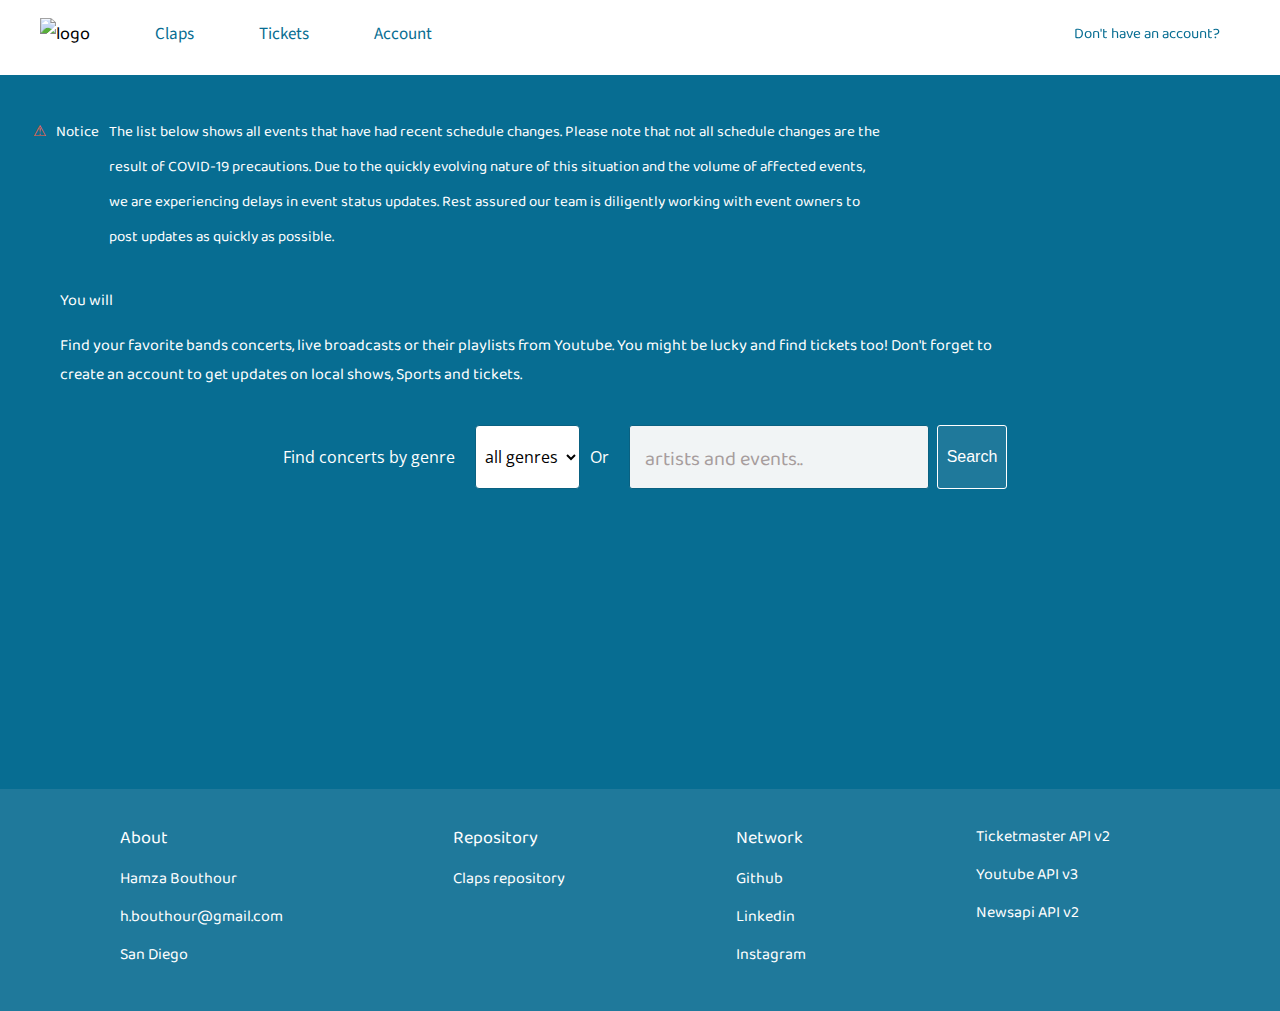
==== commit 1f7897ab: "Update index.html" ====
--- a/index.html
+++ b/index.html
@@ -62,7 +62,7 @@
         </div>
     </header>
 
-    <div class="display-news-header hidden"></div>
+    <div class="display-news-header"></div>
     <div class="display-events-header"></div>
 
     <div class="container-form-search">
--- a/index.css
+++ b/index.css
@@ -1,361 +1,778 @@
+@media screen and (max-width: 999px) {
+    * {
+        box-sizing: border-box;
+    }
+    body {
+        background-color: #076d92;  
+        color: white;  
+    }
+    .hidden {
+        display: none;
+    }
+    button:active,
+    button:focus {
+        outline: none;
+    }
+    input:active,
+    input:focus {
+        outline: none;
+    }
+    select:active,
+    select:focus {
+        outline: none;
+    }
+    div.nav-bar {
+        background-color: white;
+        border-bottom: solid 1px white;
+        width: 100%;
+        padding-left: 4px;
+        padding-top: 8px;
+        padding-right: 4px;
+        position: fixed;
+        top: 0;
+        left: 0;
+    }
+    div.nav-bar-line1 { 
+        display: flex;
+        flex-direction: row;
+        justify-content: start;
+        margin-bottom: 0;
+    }
+    div.claps-logo {
+        margin-left: 31%;
+    }
+    div.claps-logo img {
+        margin-top: -7px;
+        height: 30px;
+        width: 150px;
+    }
+    div.nav-sandwich { 
+        left: 0;
+        margin-right: 20px;
+    }
+    div.sandwich-line {
+        background-color: #076d92;
+        margin-bottom: 5px;
+        width: 30px;
+        height: 4px;
+    }
+    div.sandwich-line-on-click {
+        background-color: gray;
+        margin-bottom: 5px;
+        width: 30px;
+        height: 4px;
+    }
+    div.nav-bar-line2 {
+        border-top: #076d92 solid 1px;
+        font-family: 'Open Sans', sans-serif;
+        font-size: 13px;
+        height: 30px;    
+    }
+    ul.nav-bar-items {
+        display: flex;
+        flex-direction: row;
+        justify-content: start;
+        list-style: none;
+         margin-top: 4px;
+    }
+    ul.nav-bar-items a {   
+        color: #076d92;
+        text-decoration: none;
+    }
+    li.nav-bar-item {  
+        margin-right: 30px;
+    }
+    li#header-logo {
+        display: none;
+    }
+    div.front-message-header {
+        font-family: 'Titillium Web', sans-serif;
+        margin-top: 70px;
+    }
+    div.front-message-header-line1 span.signup-link a{
+        font-size: 8px;
+        font-family: 'Titillium Web', sans-serif;
+        float: right;
+        color: white;
+        text-decoration: none;
+    }
+    div.front-message-header-line1 span.notice {
+        color: white;
+        margin-left: 10px;
+    }
+    p.alert-symbol {
+        color: orangered;
+    }
+    div.display-events-header {
+        overflow-y: auto;
+        font-family: 'Baloo Tammudu 2', cursive;
+        display: flex;
+        flex-direction: row;
+        justify-content: start;
+    }
+    div.event-box-header {
+        color: black;
+        display: flex;
+        flex-direction: row;
+        justify-content: center;
+    }
+    div.event-box-header img{
+        border-radius: 3px; 
+        width: 115px;
+        height: 120px;
+        border: solid white 1px;
+    }
+    div.event-info-box-header {
+        border-radius: 3px; 
+        background-color: rgba(254, 254, 255, 0.7);
+        padding-left: 2px;
+        margin-left: 2px;
+        margin-right: 6px;
+        width: 100px;
+        height: 120px;
+        border: solid white 1px;
+        line-height: 8px;
+        font-size: 9px;
+    }
+    div.event-box-header a.event-ticket-header {
+        color: black;
+        text-decoration: none;
+        color:rgb(5, 17, 121);
+        font-weight: 700;
+    }
+    div.container-form-search {
+        margin-top: 30px;
+    }
+    form.form-search {
+        display: flex;
+        flex-direction: row;
+        justify-content: center;
+    }
+    form.form-search p {
+       display: none;
+    }
+    input.form-search-input {
+        background-color: rgb(241, 244, 245);
+        font-family: 'Open Sans', sans-serif;
+        border: solid 1px white;
+        height: 40px;
+        margin-right: 10px;
+        border-radius: 4px;
+        padding-left: 3px;
+    }
+    select#select_style_lessons {
+        font-family: 'Open Sans', sans-serif;
+        margin-right: 5px;
+        border-radius: 4px;
+        background-color: white;
+    }
+    option {
+        font-family: 'Open Sans', sans-serif;  
+    }
+    button.form-search-button {
+        background-color:rgba(243, 237, 237, 0.1);
+        font-family: 'Open Sans', sans-serif;
+        border-radius: 4px;
+        border: solid 1px white;
+        color: white;
+    }
+    div.display-events {
+        overflow-y: auto;
+        display: flex;
+        flex-direction: row;
+        justify-content: start;   
+    }
+    div.event-box {
+        display: flex;
+        flex-direction: row;
+        justify-content: center;
+        color: black;
+    }
+    div.event-box img{
+       width: 115px;
+       height: 120px;
+       border: solid white 1px;
+       border-radius: 3px;
+    }
+    div.event-info-box {
+        font-family: 'Open Sans', sans-serif;
+        background-color: rgba(254, 254, 255, 0.7);
+        padding-left: 2px;
+        margin-left: 2px;
+        margin-right: 6px;
+        width: 100px;
+        height: 120px;
+        border: solid white 1px;
+        line-height: 8px;
+        border-radius: 3px;
+        font-size: 9px;
+    }
+    div.display-playlist {
+        overflow-y: auto;
+        font-family: 'Open Sans', sans-serif;
+        display: flex;
+        flex-direction: row;
+        justify-content: start;
+        margin-bottom: 50px;
+    }
+    div.playlist-box {
+        display: flex;
+        flex-direction: row;
+        justify-content: center;
+    }
 
-function getQuery(queries) {
-    const queryKey = Object.keys(queries).map(key => `${encodeURIComponent(key)}=${encodeURIComponent(queries[key])}`)
-    return queryKey.join('&');
-}
-function checkFetch(response) {
-    if (!response.ok) {
-        throw new Error(response);
-    } else if (response.status == 404) {
-        $('div.response-error-status').append(`<p>Page not found, please try again later</p>`)
-        $('div.response-error-status').removeClass('hidden');
-    } else if (response.status == 403) {
-        $('div.response-error-status').append(`<p>Please verify your credentials</p>`)
-        $('div.response-error-status').removeClass('hidden');
-    }
-    return response.json();
-}
-function displayEvents(answer) {
-    $('div.events-container').removeClass('hidden');
-    $('div.display-events').empty();
-    for (i = 0; i < 10; i++) {
-        let info = answer._embedded.events[i]
-        const eventName = answer._embedded.events[i].name.slice(0,25)
-        if (info.hasOwnProperty('info')) {
-            $('div.display-events').append(`
-                <div class="event-box">
-                <img class="event-image-form" src="${answer._embedded.events[i].images[0].url}" alt="event">
-                <div class="event-info-box">
-                <p class="event-name-form">${eventName}...</p>
-                <p class="event-date-form">${answer._embedded.events[i].dates.start.localDate}</p>                
-                <p class="event-local-form">${answer._embedded.events[i]._embedded.venues[0].name}<span>${answer._embedded.events[i]._embedded.venues[0].city.name}</span></p>       
-                <p class="event-state-form">${answer._embedded.events[i]._embedded.venues[0].state.name}</p>
-                <a class="event-ticket-form" href="${answer._embedded.events[i].url}" target="_blank">Tickets</a>
-                </div></div>`)
-        }
-    }
-}
-function displayEventsHeader(answer) {  
-    for (i = 0; i < 4; i++) {
-        let eventName = answer._embedded.events[i].name.slice(0,25)
-        $('div.display-events-header').append(`
-            <div class="event-box-header">
-            <img class="event-image-header" src="${answer._embedded.events[i].images[0].url}" alt="event">
-            <div class="event-info-box-header">
-            <p class="event-name-header">${eventName}...</p>
-            <p class="event-date-header">${answer._embedded.events[i].dates.start.localDate}</p>                
-            <p class="event-local-header">${answer._embedded.events[i]._embedded.venues[0].name}<span>${answer._embedded.events[i]._embedded.venues[0].city.name}</span></p>       
-            <p class="event-state-header">${answer._embedded.events[i]._embedded.venues[0].state.name}</p>
-            <a class="event-ticket-header" href="${answer._embedded.events[i].url}" target="_blank">Tickets</a>
-            </div></div>`)   
-    }
-}
-function displayVideos(responseJson) { 
-    $('div.video-container').removeClass('hidden');
-    $('div.display-videos').empty();
-    for (i = 0; i < responseJson.items.length; i++) {
-        $('div.display-videos').append(`<div class="video-box"><div class="video-window"><iframe width="400"
-         height="300" src="https://www.youtube.com/embed/${responseJson.items[i].id.videoId}" frameborder="0" allowfullscreen></iframe></div><div class="video-description"><p class="video-details">${responseJson.items[i].snippet.title}</p><p class="video-details">Channel: ${responseJson.items[i].snippet.channelTitle}</p></div></div>`)
-         $('body').css("cursor", "auto");
-    }  
-}
-function displayPlaylist(responseJson) {
-    $('div.playlist-container').removeClass('hidden');
-    $('div.display-playlist').empty();
-    for (i = 0; i < responseJson.items.length; i++) {
-        $('div.display-playlist').append(`<div class="playlist-box"><div class="playlist-window"><iframe width="400"
-         height="300" src="https://www.youtube.com/embed/${responseJson.items[i].id.videoId}" frameborder="0" allowfullscreen></iframe></div><div class="playlist-description"><p class="playlist-details">${responseJson.items[i].snippet.title}</p><p class="playlist-details">Channel: ${responseJson.items[i].snippet.channelTitle}</p></div></div>`)
-         $('body').css("cursor", "auto");
-    }  
-} 
-function displayNews(responseJson) {
-    $('div.display-news-header').empty();
-    for (i=0; i < 2; i++) {
-        let articleDescription  = responseJson.articles[i].description.slice(0, 110);
-        $('div.display-news-header').append(
-            `<div class="news-box">
-                <div class="news-thumbnail">
-                    <img class="news-image" src="${responseJson.articles[i].urlToImage}">
-                </div>
-                <div class="news-details">
-                    <a class="news-link" href="${responseJson.articles[i].url}" target="_blank">${responseJson.articles[i].title} </a>
-                    <p>${articleDescription}...</p>
-                    <p class="news-source">${responseJson.articles[i].source.name}</p>
-                </div>
-            </div>`
-        );
-    }
-}
-
-function getEventsForm() {
-    $('body').css("cursor", "progress");
-    const keyword = $('input#form-search-keyword-input').val();
-    const queries = {
-        keyword,
-        Countrycode: 'us',
-        apikey: 'aaCLKnns2YaVmTYNlBA1Kt7xzhGyyZDY',
-    }
-    const uri = getQuery(queries);
-    const url = 'https://app.ticketmaster.com/discovery/v2/events.json?' + uri;
-    console.log(url);
-    fetch(url)
-        .then(response => checkFetch(response))
-        .then(responseJson => displayEvents(responseJson))
-        .catch(err => {
-           throw new err ('oops something went wrong') 
-        });
-}
-function getEventHeader() { 
-    const queries = {
-        keyword:'rock',
-        Countrycode: 'us',
-        apikey: 'aaCLKnns2YaVmTYNlBA1Kt7xzhGyyZDY',
-    }
-    const uri = getQuery(queries);
-    const url = 'https://app.ticketmaster.com/discovery/v2/events.json?' + uri;
-    console.log(url);
-    fetch(url)
-        .then(response => checkFetch(response))
-        .then(responseJson => displayEventsHeader(responseJson))
-        .catch(err => {
-           throw new err ('oops something went wrong') 
-        });
-}
-getEventHeader();
-function getNews () {
-    const queryNews = $('input#form-search-keyword-input').val();
-    const q = queryNews
-    const newsQueries = {
-        q,
-        from: '2020-04-21',
-        sortBy: 'popularity',
-        apiKey: '2c0580819097450aba9194fb5ba7943c'
-    }
-    const newsUri = getQuery(newsQueries);
-    console.log(newsUri);
-    const newsUrl = 'http://newsapi.org/v2/everything?' + newsUri
-    console.log(newsUrl);
-    fetch(newsUrl)
-    .then(response => checkFetch(response))
-    .then(responseJson => displayNews(responseJson))
-    .catch(err => {
-        throw new error ('oops something went wrong') 
-     });
-}
-// function getNewsheader () {
-//     const newsQueries = {
-//         q: 'trump',
-//         from: '2020-04-21',
-//         sortBy: 'popularity',
-//         apiKey: '2c0580819097450aba9194fb5ba7943c'
-//     }
-//     const newsUri = getQuery(newsQueries);
-//     console.log(newsUri);
-//     const newsUrl = 'http://newsapi.org/v2/everything?' + newsUri
-//     console.log(newsUrl);
-//     fetch(newsUrl)
-//     .then(response => checkFetch(response))
-//     .then(responseJson => displayNews(responseJson))
-//     .catch(err => {
-//         throw new error ('oops something went wrong') 
-//      });
-// }
-// getNewsheader();
-function getVideos() {
-    const queryYoutube = $('input#form-search-keyword-input').val();
-    const musicStyle = $('select#select_style_lessons').val();
-    const q = queryYoutube + musicStyle + 'live'
-    const youtubeQueries = {
-        part: 'snippet',
-        q,
-        maxResults: 12,
-        key: 'AIzaSyC1Avq5e1-qz1o6GeyULMRg9MO7b62_tSk'
-    }
-    const youtubeUri = getQuery(youtubeQueries);
-    console.log(youtubeUri);
-    const youtubeUrl = 'https://www.googleapis.com/youtube/v3/search?' + youtubeUri;
-    console.log(youtubeUrl);
-    fetch(youtubeUrl)
-        .then(response => checkFetch(response))
-        .then(responseJson => displayVideos(responseJson))
-        .catch(err => {
-            throw new error ('oops something went wrong') 
-         });        
-}
-function getPlaylist() {
-    const queryYoutube = $('input#form-search-keyword-input').val();
-    const musicStyle = $('select#select_style_lessons').val();
-    const q = queryYoutube + musicStyle + 'playlist'
-    const youtubeQueries = {
-        part: 'snippet',
-        q,
-        maxResults: 12,
-        key: 'AIzaSyC1Avq5e1-qz1o6GeyULMRg9MO7b62_tSk'
-    }
-    const youtubeUri = getQuery(youtubeQueries);
-    console.log(youtubeUri);
-    const youtubeUrl = 'https://www.googleapis.com/youtube/v3/search?' + youtubeUri;
-    console.log(youtubeUrl);
-    fetch(youtubeUrl)
-        .then(response => checkFetch(response))
-        .then(responseJson => displayPlaylist(responseJson))
-        .catch(err => {
-            throw new error ('oops something went wrong') 
-         });       
-}
-let navClickCount = 1 
-let contactClickCount = 1
+    div.playlist-box iframe {
+        border-radius: 3px;
+        border: solid 1px white;
+        width: 115px;
+        height: 120px;
+    }
+    div.playlist-description {
+        border-radius: 3px;
+        font-family: 'Open Sans', sans-serif;
+        background-color: rgba(254, 254, 255, 0.7);
+        padding-left: 2px;
+        margin-left: 2px;
+        margin-right: 6px;
+        width: 100px;
+        height: 120px;
+        border: solid white 1px;
+        line-height: 12px;
+        color: black;
+        font-size: 9px;
+    }
+    div.video-container {
+        margin-top: -10px;
+    }
+    div.display-videos {
+        display: flex;
+        flex-wrap: wrap;
+        justify-content: space-evenly;
+    }
+    div.video-box {
+        border-radius: 2px;
+        border: solid 1px white;
+        margin-top: 10px;   
+    }
+    div.video-box iframe{
+        width: 130px;
+        height: 110px;   
+    }
+    div.video-description {
+        background-color: rgba(254, 254, 255, 0.7);
+        color: black;
+        font-size: 7px;
+        width: 130px;
+        height: 60px;
+        font-family: 'Open Sans', sans-serif;
+        border-top: solid 1px white;
+        padding-left: 3px;
+    }
+    div.video-window {
+        width: 130px;
+        height: 110px;
+        background-image: url(https://i.postimg.cc/vT8MY2CP/Spinner-1s-211px.gif);
+        background-repeat: no-repeat;
+        background-size: cover;
+    }
+    div h2 {
+        font-family: 'Open Sans', sans-serif;
+        font-size: 15px;
+    }
+    .introduction-header {
+        font-family: 'Baloo Paaji 2', cursive;
+    }
+    div.html-bottom-home {
+        top: 65px;
+        left: 0;
+        position: fixed;
+        line-height: 12px;
+        font-size: 10px;
+        padding-top: 5px;
+        padding-bottom: 5px;
+        background-color: #076d92;
+        width: 100%;
+    }
+    div.contact-container {
+        font-family: 'Baloo Tammudu 2', cursive;
+        display: flex;
+        flex-direction: row;
+        justify-content: space-around;
+        color: white;
+    }
+    p.bottom-about-header {
+        font-weight: 700;
+        font-size: 10px; 
+    }
+    div.contact-container div a {
+        color: white;
+        text-decoration: underline;
+    }
+    .mobile-contact {
+        display: none;
+    }
+}  
 
 
-function updateInformations() {
-    const userFirstName = $('input#signup-firstname-input').val();
-    const userLastName = $('input#signup-lastname-input').val();
-    const userEmail = $('input#signup-email-input').val();
-    $('button#button-finish-update').removeClass('hidden');
-    $('td#user-firstname').empty();
-    $('td#user-firstname').append(`<input class="information-label" type="text" name="" id="update-input-firstname" required placeholder="${userFirstName}">`);
-    $('td#user-lastname').empty();
-    $('td#user-lastname').append(`<input class="information-label" type="text" name="" id="update-input-lastname" required placeholder="${userLastName}">`);
-    $('td#user-email').empty();
-    $('td#user-email').append(`<input class="information-label" type="email" name="" id="update-input-email" required placeholder="${userEmail}">`);
-    console.log(userEmail);
-}
-function signUpForm() {
-    let userEvents = 'You have no events coming up'
-    let userTickets = 'No tickets'
-    let userParking = 'No parking pass'
-    let userPayment = 'No payment informations'
-    const userFirstName = $('input#signup-firstname-input').val();
-    const userLastName = $('input#signup-lastname-input').val();
-    const userEmail = $('input#signup-email-input').val();
-    const userPassword = $('input#signup-password-input').val();
-    if (userFirstName == '' || userLastName == '' || userEmail == '' || userPassword == '') {
-        $('label#fields-required-error-message').removeClass('hidden');
-    } else {
-        $('div#display_signup').removeClass('container_signup_form').addClass('hidden');
-        $('div#display_account').removeClass('hidden').addClass('container_profile_information');
-        $('div#user-firstname-welcome span').text(userFirstName);
-        $('td#user-firstname').text(userFirstName);
-        $('td#user-lastname').text(userLastName);
-        $('td#user-email').text(userEmail);
-        $('td#user-events').text(userEvents);
-        $('td#user-ticket').text(userTickets);
-        $('td#user-parking').text(userParking);
-        $('td#user-payment').text(userPayment);
-    }
-}
+  
+ @media screen and (min-width: 1000px) {
 
-$(document).ready(function () {
-    $('form.form-search').on('submit', function (e) {
-        e.preventDefault();
-        $('body').css("cursor", "progress");
-        getPlaylist();
-        getVideos();
-        getEventsForm();
-        getNews();
-    });
-   $('form.search-header-form').on('submit', function (e) {   
-        e.preventDefault();
-        $('body').css("cursor", "progress");
-        getPlaylist();
-        getVideos();
-        getEventsForm();
-        getNews();
-    });
-    //login-jquery
-    $('form.signup-form').on('submit', function (event) {
-        event.preventDefault();
-        signUpForm();
-    });
-    $('a#link-signup-no-account').on('click', function (event) {
-        event.preventDefault();
-        $('div#display_login').removeClass('login_form_container').addClass('hidden');
-        $('div#display_signup').removeClass('hidden').addClass('container_signup_form');
-    });
-    $('button#signup-form-submit').on('click', function (event) {
-        event.preventDefault();
-        signUpForm();
-    });
-    $('button#edit-info-button').on('click', function (event) {
-        event.preventDefault();
-        updateInformations();
-    });
-
-    $('input.signup-form-input').on('click', function (event) {
-        event.preventDefault();
-        $('label#fields-required-error-message').addClass('hidden');
-    });
-    $('button#button-finish-update').on('click', function (event) {
-        event.preventDefault();
-        let updatedUserFirstName = $('input#update-input-firstname').val();
-        let updatedUserLastName = $('input#update-input-lastname').val();
-        let updatedUserEmail = $('input#update-input-email').val();
-        $('td#user-firstname').empty();
-        $('td#user-firstname').html(`<p>${updatedUserFirstName}</p>`);
-        $('td#user-lastname').empty();
-        $('td#user-lastname').text(updatedUserLastName);
-        $('td#user-email').empty();
-        $('td#user-email').text(updatedUserEmail);
-        $('div#user-firstname-welcome span').empty();
-        $('div#user-firstname-welcome span').text(updatedUserFirstName);
-        $('button#button-finish-update').addClass('hidden');
-    });
-    // $('button#asba').on('click', function (event) {
-    //     event.preventDefault();
-    //     getVideos();
-    // })
-    // $("li#redirect-to-aboutme").click(function() {
-    //     $('html, body').animate({
-    //         scrollTop: $("div.html-button").offset().top
-    //     }, 8000);
-    // });
-    
-        
-        $('div.nav-sandiwch').on('click', function (event) {
-            event.preventDefault();
-            event.stopPropagation();
-           
-            if (navClickCount == 1) {
-            $('div.sandwich-line').addClass('sandwich-line-on-click');
-            $('div.nav-bar-line2').removeClass('hidden');  
-            navClickCount++;
-            }  else {
-                $('div.sandwich-line-on-click').removeClass('sandwich-line-on-click').addClass('sandwich-line');
-                $('div.nav-bar-line2').addClass('hidden'); 
-                $('div.html-bottom-home').addClass('mobile-contact'); 
-                navClickCount = 1;
-            }
-              
-                
-        });
-        $('a.show-contact-button').on('click', function (event) {
-            event.preventDefault();
-            event.stopPropagation();
-            if (contactClickCount == 1) {
-                $('div.html-bottom-home').removeClass('mobile-contact'); 
-                contactClickCount++;
-               
-            } else {
-                $('div.html-bottom-home').addClass('mobile-contact'); 
-                contactClickCount = 1;
-              
-            }
-            
-        });     
-        // $('body').on('click', function (event) {
-        //     event.preventDefault();
-        //     event.stopPropagation();
-        //     if (navClickCount > 1) {
-        //         $('div.sandwich-line-on-click').removeClass('sandwich-line-on-click').addClass('sandwich-line');
-        //         $('div.nav-bar-line2').addClass('hidden'); 
-        //         navClickCount = 1;
-        //     }
-        // });
-    
-
-
-});
-
-
-
-
+    * {
+        box-sizing: border-box;
+    }
+    body {
+        margin: 0;
+        background-color: #076d92;  
+    }
+    .hidden { 
+        display: none;
+    }
+    button:hover {
+        cursor: pointer;
+    }
+    button:focus,
+    button:active {
+        outline: none;
+    }
+    input::placeholder {
+        font-family: 'Open Sans', sans-serif;
+        color: rgb(167, 157, 157);
+    }
+    div.nav-bar {
+        font-family: 'Baloo Tammudu 2', cursive;
+        font-size: 18px;
+        width: 100%;
+        position: fixed;
+        top: 0;
+        background-color: white;
+        height: 75px;
+    }
+    div.claps-logo {
+        display: none;
+    }
+    div.nav-bar-line2 {
+        display: block;
+    }
+    ul.nav-bar-items  {
+        margin-left: 0px;
+        list-style: none;
+        display: flex;
+        flex-direction: row;
+        justify-content: start;
+    }
+    li.nav-bar-item  {
+        margin-right: 25px;
+    }
+    li.nav-bar-item img {
+        margin-top: -20px;
+        margin-right: 40px;
+    }
+    a.nav-item-link { 
+        font-size: 17px;
+        margin-right: 40px;
+        font-family: 'Source Sans Pro', sans-serif;
+        text-decoration: none;
+        color: #076d92;
+    }
+    a#show-contact-button {
+        display: none;
+    }
+    a#link_signup_home:hover {
+        text-decoration: underline;
+    }
+    a.nav-item-link:hover { 
+        font-weight: 800;
+    }
+    div.search-header-container {
+        position: absolute;
+        right: 340px;
+    }
+    li.signup-header {
+        position: absolute;
+        right: 50px;
+    }
+    input.search-input-form-header {
+        font-family: 'Titillium Web', sans-serif;
+        margin-left: 10px;
+        width: 350px;
+        height: 30px;
+        background-color: white;
+        color: black;
+        border: solid 1px rgb(253, 251, 251);
+        border-radius: 4px;
+        margin-right: 4px;
+        padding-left: 5px;
+    }
+    button.search-button-form-header {
+        color: white;
+        height: 30px;
+        background-color: rgba(243, 237, 237, 0.1);
+        border: solid 1px rgb(253, 251, 251);
+        border-radius: 4px;
+        outline: none;
+    }
+    input.search-input-form-header::placeholder {
+        font-family: 'Baloo Tammudu 2', cursive;
+        padding-left: 5px;
+        color: rgb(167, 157, 157);
+    }
+    div.front-message-news {
+        font-family: 'Baloo Paaji 2', cursive;
+        color: white;
+        margin-top: 0px;
+        margin-left: 30px;
+        width: 1000px;
+    }
+    div.display-news-header {
+        margin-left: -80px;
+    }
+    div.display-news {
+        font-family: 'Baloo Tammudu 2', cursive;
+        margin-left: 50px;
+    }
+    div.news-box {
+        margin-left: 90px;
+        margin-bottom: 50px;
+        display: flex;
+        flex-direction: row;
+        justify-content: start;
+    }
+    div.news-details {
+        line-height: 15px;
+        border-radius: 4px;
+        padding: 15px;
+        height: 220px;
+        background-color: rgba(254, 254, 255, 0.7);
+        border: solid 1px white;
+        margin-left: 10px;
+        margin-right: 15px;
+        width: 200px;    
+    }
+    div.news-details a.news-link,
+    div.news-details p.news-source {
+        color: black;
+        text-decoration: none;
+        color:rgb(5, 17, 121);
+        font-weight: 700;
+    }
+    img.news-image {
+        border-radius: 4px;
+        width: 310px;
+        height: 220px;  
+        border: solid 1px white;
+    }
+    div.front-message-header {
+        width: 200px;
+        font-family: 'Baloo Paaji 2', cursive;
+        display: flex;
+        flex-direction: row;
+        justify-content: start;
+        line-height: 35px;
+        color: white;
+        margin-top: 100px;
+        width: 850px;
+        font-size: 15px;
+        margin-left: 30px;
+    }
+    span.signup-link a {
+        position: fixed;
+        top: 17px;
+        right: 60px;
+        color: #076d92;
+        text-decoration: none;
+    }
+    p.alert-symbol {
+        margin-left: 3px;
+        margin-top: 15px;
+        margin-right: 10px;
+        color: tomato;    
+    }
+    p.alert-text {
+       width: 1000px;
+    }
+    span.notice {
+        color: white;
+        margin-left: 10px;
+    }
+    div.introduction-header { 
+        margin-left: 30px;
+        color: white;
+    }
+    form.form-search {
+        margin-top: 20px;
+        margin-bottom: 50px;
+        display: flex;
+        flex-direction: row;
+        justify-content: center;   
+    }
+    input.form-search-input {
+        font-family: 'Open Sans', sans-serif;
+        background-color: rgb(241, 244, 245);
+        border: solid 1px #0a6181;
+        border-radius: 4px;
+        padding-left: 10px;
+        margin-right: 8px;
+        border-radius: 3px;
+        font-size: 20px;
+        width: 300px;
+    }
+    input.form-search-input::placeholder {
+        font-size: 20px;
+        font-family: 'Baloo Tammudu 2', cursive;
+        padding-left: 5px;
+        color: rgb(167, 157, 157);
+    }
+    input#form-search-keyword-input:active,
+    input#form-search-keyword-input:focus {
+        outline: none;
+    }
+    select#select_style_lessons {
+        border-radius: 4px;
+        font-size: 16px;
+        padding: 5px;
+        font-family: 'Open Sans', sans-serif;
+        background-color: white;
+        border: solid 1px #0a6181;
+    }
+    option {
+        font-family: 'Open Sans', sans-serif;   
+    }
+    form.form-search p {
+        font-size: 16px;
+        font-family: 'Open Sans', sans-serif;
+        color: white;
+        padding: 5px;
+        margin-right: 15px;
+        margin-left: 5px;
+    } 
+    button.form-search-button {
+        width: 70px;
+        padding: 2px;
+        font-size: 16px;
+        border: solid 1px white;
+        border-radius: 3px;
+        background-color:rgba(243, 237, 237, 0.1);
+        color: white;
+    }
+    div.events-container {
+        margin-top: 40px;
+    }
+    div.display-events {
+        display: flex;
+        flex-direction: row;
+        margin-left: -15px;
+        overflow-y: hidden;  
+    }
+    div.display-events-header {
+       display: flex;
+       flex-direction: row;
+       justify-content: start;
+       overflow-y: hidden;
+    }
+    div.event-box-header {
+        font-family: 'Baloo Tammudu 2', cursive;
+        border-radius: 5px;
+        display: flex;
+        flex-direction: row;
+        margin-left: 10px;  
+        text-align: left;
+        color: black;
+        margin-bottom: 25px;
+    }
+    div.event-box-header img {
+        width: 360px;
+        height: 220px;
+        border-radius: 4px; 
+        border: solid 1px white;
+    }
+    div.event-info-box-header {
+        line-height: 17px; 
+        border-radius: 4px;
+        padding: 12px;
+        font-size: 14px;
+        padding-top: 1px;
+        background-color: rgba(254, 254, 255, 0.7);
+        border: solid 1px white;
+        margin-left: 10px;
+        margin-right: 15px;
+        width: 200px;
+        height: 220px; 
+    }
+    div.event-box-header a.event-ticket-header {
+        color: black;
+        text-decoration: none;
+        color:rgb(5, 17, 121);
+        font-weight: 700;
+    }
+    p.event-local-header span {
+        margin-left: 12px;
+    }
+    p.event-name-header {
+        font-weight: 900;
+        color:rgb(5, 17, 121);
+    }
+    div.event-box { 
+        font-family: 'Baloo Tammudu 2', cursive;
+        border-radius: 5px;
+        display: flex;
+        flex-direction: row;
+        margin-left: 50px;
+        text-align: left;
+        color: black;
+        margin-bottom: 25px;
+    }
+    div.event-box img {
+        width: 170px;
+        height: 191px;
+        border-radius: 4px; 
+        border: solid 1px white;
+    }
+    div.event-info-box {
+        border: solid 1px white;
+        line-height: 17px;
+        border-radius: 4px;
+        padding: 12px;
+        font-size: 14px;
+        padding-top: 1px;
+        background-color: rgba(254, 254, 255, 0.7);
+        margin-left: 10px;
+        margin-right: 15px;
+        width: 170px;
+        height: 191px;
+    }
+    div.event-box a.event-ticket-form {
+        color: black;
+        text-decoration: none;
+        color:rgb(5, 17, 121);
+        font-weight: 700;
+    }
+    p.event-local-form span {
+        margin-left: 12px;
+    }
+    p.event-name-form {
+        font-weight: 900;
+        color:rgb(5, 17, 121);
+    }
+    div.playlist-container {
+        margin-top: 30px;   
+    }
+    div.display-playlist {
+        font-family: 'Baloo Tammudu 2', cursive;
+        margin-left: -15px;
+        display: flex;
+        flex-direction: row;
+        overflow-y: hidden;
+    }
+    div.playlist-window {
+        background-image: url(https://i.postimg.cc/vT8MY2CP/Spinner-1s-211px.gif);
+        background-repeat: no-repeat;
+        background-size: cover;
+        width: 170px;
+        height: 191px;
+        border-radius: 4px;    
+    }
+    div.playlist-window iframe {
+        width: 170px;
+        height: 191px;
+        border: solid 1px white;
+    }
+    div.playlist-description {
+        line-height: 17px;
+        border-radius: 4px;
+        padding: 12px;
+        font-size: 14px;
+        padding-top: 1px;
+        background-color: rgba(254, 254, 255, 0.7);
+        margin-left: 10px;
+        margin-right: 15px;
+        width: 170px;
+        height: 191px;
+        border: solid 1px white;
+    }
+    div.playlist-box {
+        font-family: 'Baloo Tammudu 2', cursive;
+        border-radius: 5px;
+        display: flex;
+        flex-direction: row;
+        margin-left: 50px;
+        margin-bottom: 25px;
+        text-align: left;
+        color: black;
+    }
+    div.display-playlist iframe {
+        border-radius: 5px;
+        width: 170px;
+        height: 191px;
+    }
+    h2.display-container-header {
+        font-family: 'Open Sans', sans-serif;
+        color: white;
+        margin-left: 33px;
+        font-weight: 400;
+    }
+    div.video-container {
+        margin-top: -10px;
+    }
+    div.display-videos {
+        display: flex;
+        flex-wrap: wrap;
+        justify-content: space-evenly;
+    }
+    div.video-box {
+        border-radius: 4px;
+        border: solid 1px white;
+        margin-top: 10px;   
+    }
+    div.video-description {
+        font-size: 13px;
+        font-family: 'Open Sans', sans-serif;
+        color: white; 
+        border-top: solid 1px white;
+        padding: 10px 10px;
+        width: 400px;
+    }
+    div.video-window {
+        background-image: url(https://i.postimg.cc/vT8MY2CP/Spinner-1s-211px.gif);
+        background-repeat: no-repeat;
+        background-size: cover;
+    }
+    div.html-bottom-home {
+        padding-top: 25px;
+        padding-bottom: 25px;
+        background-color: rgba(243, 237, 237, 0.1);
+        margin-top: 300px;
+        width: 100%;
+    }
+    div.contact-container {
+        font-family: 'Baloo Tammudu 2', cursive;
+        margin-left: 120px;
+        display: flex;
+        flex-direction: row;
+        justify-content: space-around;
+        color: white;   
+    }
+    div.bottom-contact {
+        line-height: 22px;
+        display: block;
+        margin-right: 170px;
+    }
+    p.bottom-about-header {
+        font-size: 18px; 
+    }
+    div.contact-container div a {
+        color: white;
+        text-decoration: none;
+    }
+    ::-webkit-scrollbar {
+        height: 8px;
+        width: 10px;
+    }
+    ::-webkit-scrollbar-thumb {
+        border-radius: 8px;
+        background-color: #1a8daa;  
+    }
+    ::-webkit-scrollbar-thumb:hover {
+        border-radius: 8px;
+        background-color: #eaeff0;  
+    }
+}     
